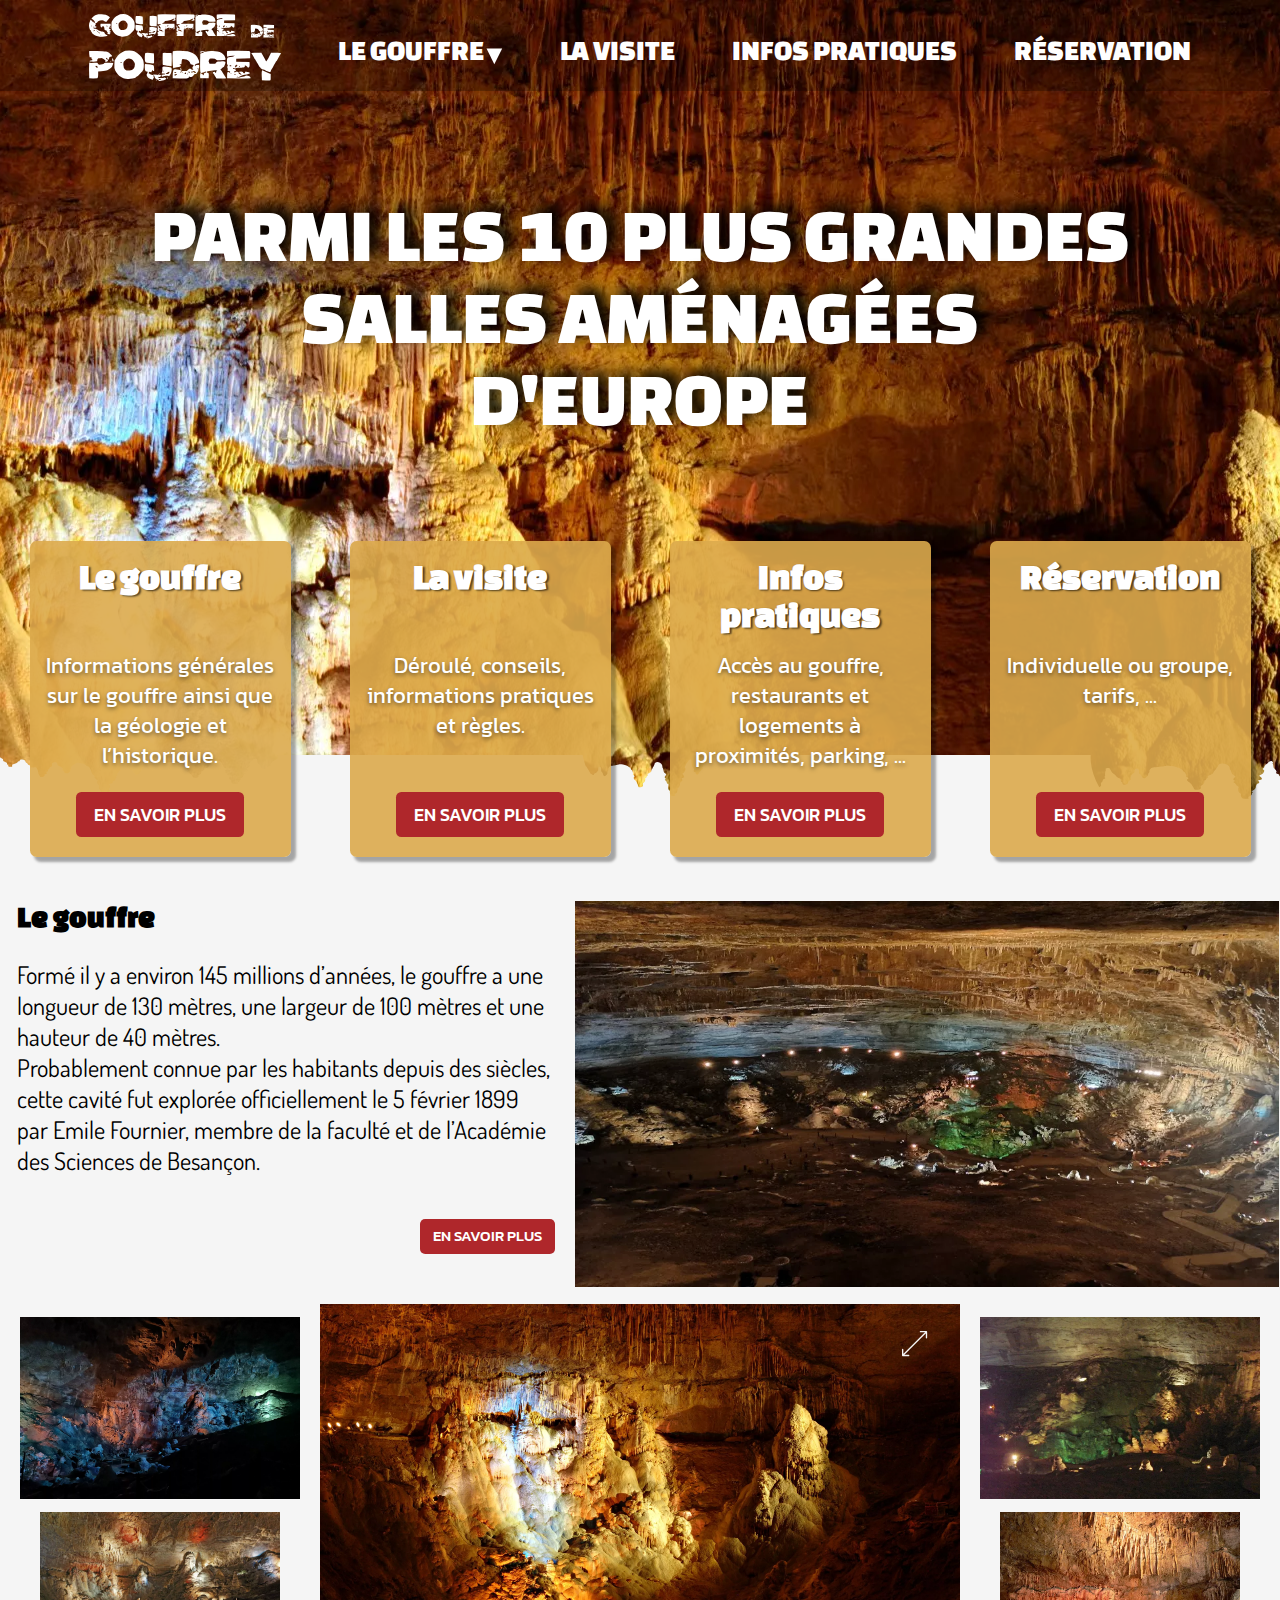
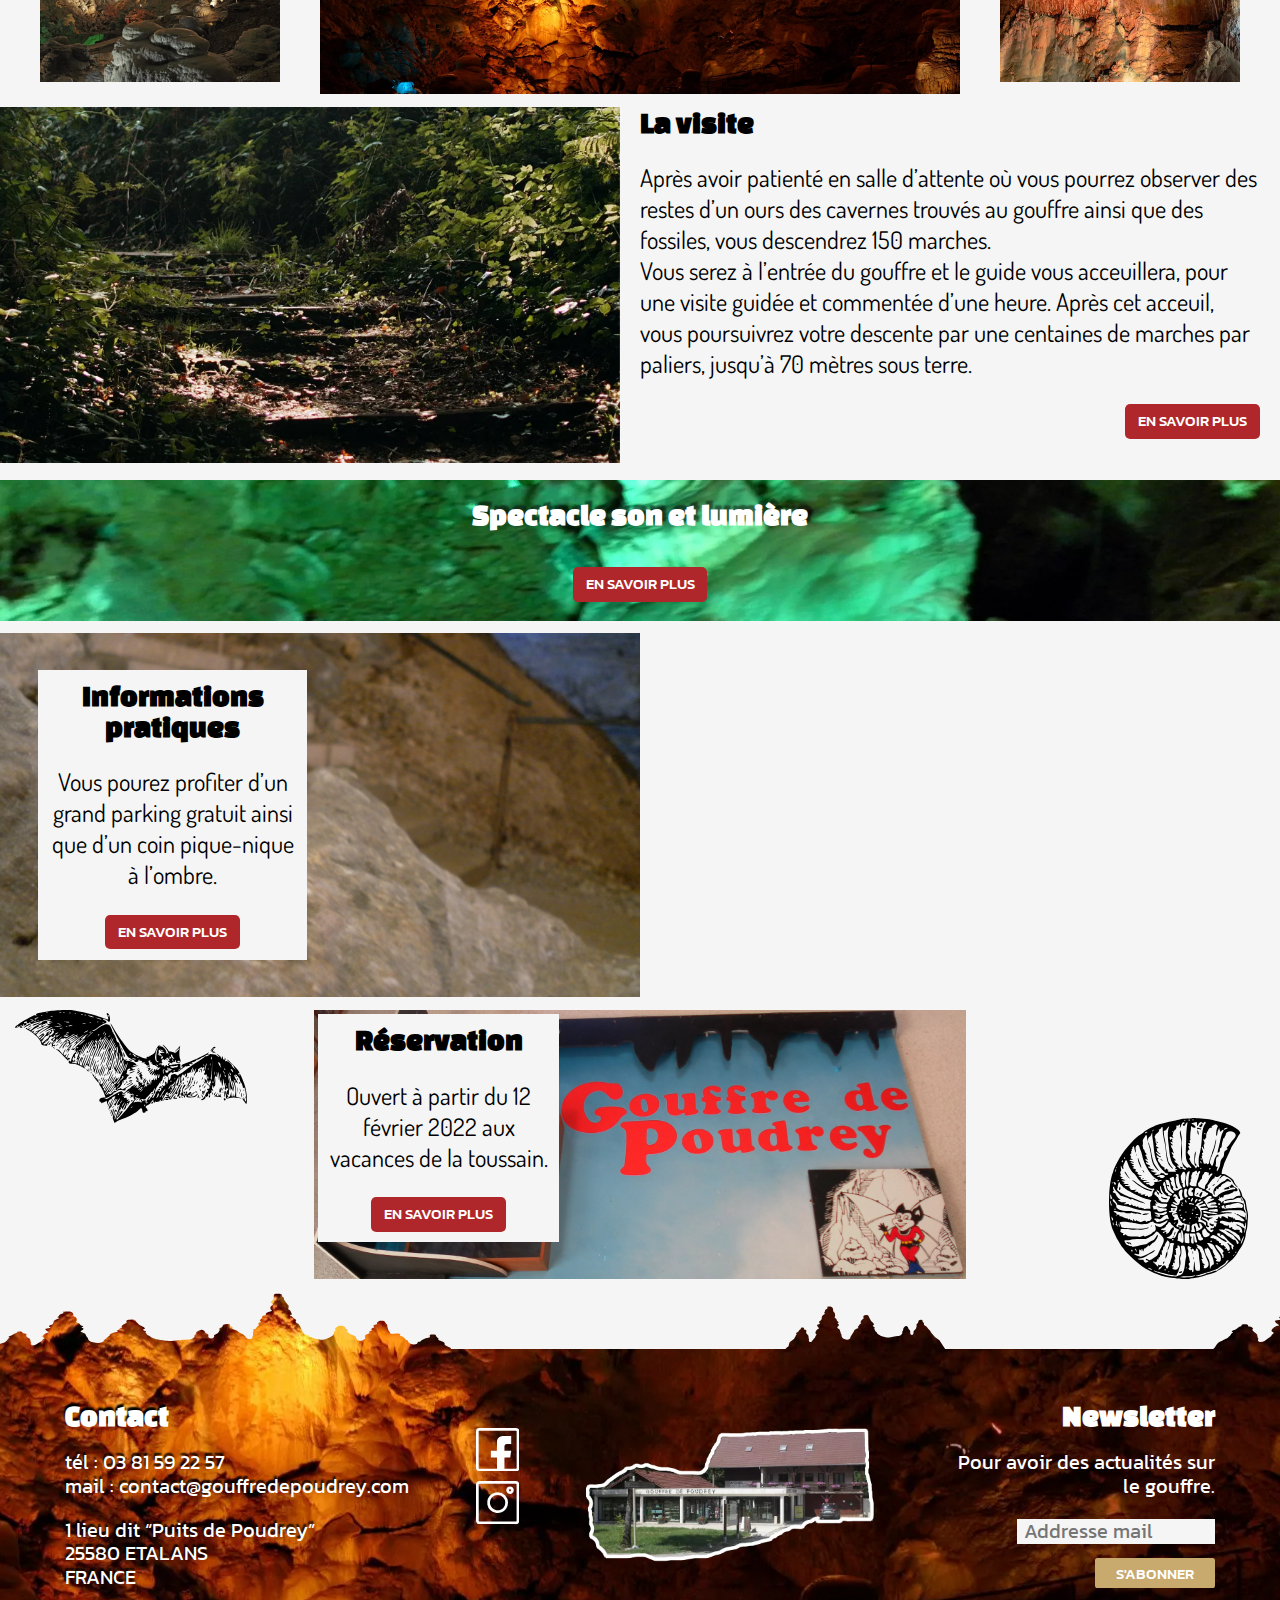
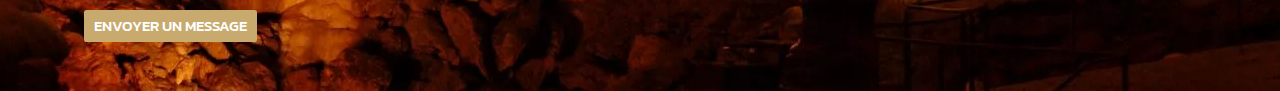
==== index.html @ aeec420e "Ajouts pour php" ====
<!DOCTYPE html>
<html lang="en">
<head>
    <meta charset="UTF-8">
    <meta http-equiv="X-UA-Compatible" content="IE=edge">
    <meta name="viewport" content="width=device-width, initial-scale=1.0">
    <link rel="preconnect" href="https://fonts.googleapis.com">
    <link rel="preconnect" href="https://fonts.gstatic.com" crossorigin>
    <link href="https://fonts.googleapis.com/css2?family=Changa+One&family=Dosis&family=Kanit:wght@400;500&display=swap" rel="stylesheet">
    <link rel="stylesheet" href="style-home.css">
    <title>Gouffre de Poudrey</title>
    <script src="script-home.js" defer></script>
</head>
<body>
    <header>
        <nav id="nav-desktop">
            <a href="#"><img id="logo" src="pictures/logo.svg" alt="Logo du Gouffre" width="103" height="36"></a>
            <div>
                <a class="links-title-bar" href="#">le gouffre</a>
                <svg width="22" height="22" viewBox="0 0 22 22" fill="none" xmlns="http://www.w3.org/2000/svg">
                    <path d="M11.0328 21.52L0.658237 0.732618L21.4073 0.732618L11.0328 21.52Z" fill="white"/>
                </svg>
            </div>
            <a class="links-title-bar" href="#">la visite</a>
            <a class="links-title-bar" href="#">infos pratiques</a>
            <a class="links-title-bar" href="#">réservation</a>
            <div id="menu-burger">
                <div class="menu-burger-bar1"></div>
                <div class="menu-burger-bar2"></div>
                <div class="menu-burger-bar3"></div>
            </div>
        </nav>
        <nav id="nav-mobile">
            <ul>
                <li><a class="links-title-bar" href="#">le gouffre</a></li>
                <li><a class="links-title-bar" href="#">la visite</a></li>
                <li><a class="links-title-bar" href="#">infos pratiques</a></li>
                <li><a class="links-title-bar" href="#">réservation</a></li>
            </ul>
        </nav>
        <p>parmi les 10 plus grandes salles aménagées d'europe</p>
        <p>l'une des 10 plus grandes salles d'europe</p>
        <section id="header_infos">
            <div class="selected">
                <h2>Le gouffre</h2>
                <p>Informations générales sur le gouffre ainsi que la géologie et l’historique.</p>
                <p>
                    <a href="#">en savoir plus</a>
                </p>
            </div>
            <div class="next">
                <h2>La visite</h2>
                <p>Déroulé, conseils, informations pratiques et règles.</p>
                <p>
                    <a href="#">en savoir plus</a>
                </p>
            </div>
            <div class="nextRightSecond">
                <h2>Infos pratiques</h2>
                <p>Accès au gouffre, restaurants et logements à proximités, parking, ...</p>
                <p>
                    <a href="#">en savoir plus</a>
                </p>
            </div>
            <div class="hideRight">
                <h2>Réservation</h2>
                <p>Individuelle ou groupe, tarifs, ...</p>
                <p>
                    <a href="#">en savoir plus</a>
                </p>
            </div>
        </section>
        <div id="header_infos-buttons">
            <button class="prev" type="button">&#8249;</button>
            <button class="next" type="button">&#8250;</button>
        </div>
        <div id="header_stalactites"></div>
    </header>
    <main>
        <div id="main_Le-gouffre">
            <section>
                <h2 class="main_titles">Le gouffre</h2>
                <p class="main_texts">Formé il y a environ 145 millions d’années,  le gouffre a une longueur de 130 mètres, une largeur de 100 mètres et une hauteur
                    de
                    40 mètres.<br>Probablement connue par les habitants depuis des siècles, cette cavité fut explorée officiellement le 5 février
                    1899 par Emile Fournier, membre de la faculté et de l’Académie des Sciences de Besançon.</p>
                <p class="main_button">
                <a href="#">en savoir plus</a>
                </p>
            </section>
            <div>
                <img src="pictures/main_le-gouffre.webp" alt="Une photo du gouffre." width="1069" height="586">
            </div>
        </div>
        <div id="main_Gallery">
            <div class="gallery-top hide-photo-gallery"><img src="pictures/gallery_pic_1.webp" alt="Photo du gouffre."></div>
            <div class="gallery-top hide-photo-gallery"><img src="pictures/gallery_pic_2.webp" alt="Photo du gouffre."></div>
            <div id="grid_main-item" class="hide-photo-gallery show-photo-gallery">
                <img src="pictures/gallery_pic_3.webp" alt="Photo du gouffre.">
                <svg width="38" height="38" viewBox="0 0 38 38" fill="none" xmlns="http://www.w3.org/2000/svg">
                    <path d="M3.42285e-08 36.3552C-7.91831e-09 36.9075 0.447715 37.3552 1 37.3552L10 37.3552C10.5523 37.3552 11 36.9075 11 36.3552C11 35.8029 10.5523 35.3552 10 35.3552L2 35.3552L2 27.3552C2 26.8029 1.55228 26.3552 1 26.3552C0.447715 26.3552 -5.00652e-08 26.8029 -5.00652e-08 27.3552L3.42285e-08 36.3552ZM37.3553 0.999886C37.3553 0.447603 36.9076 -0.000112757 36.3553 -0.000114359L27.3553 -0.000114906C26.8031 -0.000113895 26.3553 0.4476 26.3553 0.999886C26.3553 1.55217 26.8031 1.99989 27.3553 1.99989L35.3553 1.99989L35.3553 9.99989C35.3553 10.5522 35.8031 10.9999 36.3553 10.9999C36.9076 10.9999 37.3553 10.5522 37.3553 9.99988L37.3553 0.999886ZM1.70711 37.0623L37.0624 1.70699L35.6482 0.292779L0.292893 35.6481L1.70711 37.0623Z" fill="#F5F5F5"/>
                </svg>
                <div id="modal"></div>
            </div>
            <div class="gallery-bottom hide-photo-gallery"><img src="pictures/gallery_pic_4.webp" alt="Photo du gouffre."></div>
            <div class="gallery-bottom hide-photo-gallery"><img src="pictures/gallery_pic_5.webp" alt="Photo du gouffre."></div>
        </div>
        <div id="main_La-visite">
            <div>
                <img src="pictures/main_la-visite.webp" alt="Une photo d'escalier.">
            </div>
            <section>
                <h2 class="main_titles">La visite</h2>
                <p class="main_texts">Après avoir patienté en salle d’attente où vous pourrez observer des restes d’un ours des cavernes trouvés au gouffre
                    ainsi que des fossiles, vous descendrez 150 marches.<br>
                    Vous serez à l’entrée du gouffre et le guide vous acceuillera, pour une visite guidée et commentée d’une heure. Après cet acceuil, vous poursuivrez votre descente par une centaines de marches par paliers, jusqu’à 70 mètres sous terre.</p>
                <p class="main_button">
                    <a href="#">en savoir plus</a>
                </p>
            </section>
        </div>
        <section id="main_Spectacle">
            <h2 class="main_titles">Spectacle son et lumière</h2>
            <p class="main_button">
                <a href="#">en savoir plus</a>
            </p>
        </section>
        <div id="main_Informations-pratiques">
            <div>
                <img src="pictures/main_informations-pratiques.webp"Escalier dans le gouffre.">
                <section>
                    <h2 class="main_titles">Informations pratiques</h2>
                    <p class="main_texts">Vous pourez profiter d’un grand parking gratuit ainsi que d’un coin pique-nique à l’ombre.</p>
                    <p class="main_button">
                        <a href="#">en savoir plus</a>
                    </p>
                </section>
            </div>
            <div>
                <iframe title="Carte OpenStreetMap pour le Gouffre de Poudrey" width="425" height="350" frameborder="0" scrolling="no" marginheight="0" marginwidth="0" src="https://www.openstreetmap.org/export/embed.html?bbox=6.244075298309326%2C47.16625933986655%2C6.246757507324219%2C47.16752122992839&amp;layer=mapnik"></iframe>
            </div>
        </div>
        <div id="main_Reservation">
            <div>
                <img src="pictures/main_reservation.webp" alt="Panneau Gouffre de Poudrey à l'acceuil." width="3696" height="1524">
                <section>
                    <h2 class="main_titles">Réservation</h2>
                    <p class="main_texts">Ouvert à partir du 12 février 2022 aux vacances de la toussain.</p>
                    <p class="main_button">
                        <a href="#">en savoir plus</a>
                    </p>
                </section>
            </div>
            <img src="pictures/chauve-souris.svg" alt="Un dessin de chauve-souris" width="342.99527" height="166.89981">
            <img src="pictures/fossile.svg" alt="Un dessin de fossile" width="395.84894" height="459.91113">
        </div>
    </main>
    <footer>
        <div id="footer_stalagmites"></div>
        <div>
            <address>
                <h3 class="main_titles">Contact</h3>
                <p class="footer_text">tél : 03 81 59 22 57<br>
                    mail : contact@<wbr>gouffre<wbr>de<wbr>poudrey.<wbr>com</p>
                <p class="footer_text">
                    1 lieu dit “Puits de Poudrey”<br>
                    25580 ETALANS<br>
                    FRANCE</p>
                <p class="secondary_button">
                    <a href="#">envoyer un message</a>
                </p>
            </address>
            <div id="social-networks">
                <a href="#"><?xml version="1.0" encoding="UTF-8" standalone="no"?>
                    <svg
                       width="64.910843"
                       height="64.910767"
                       viewBox="0 0 64.910843 64.910767"
                       fill="none"
                       version="1.1"
                       id="svg6"
                       sodipodi:docname="facebook.svg"
                       inkscape:version="1.1.1 (3bf5ae0d25, 2021-09-20)"
                       xmlns:inkscape="http://www.inkscape.org/namespaces/inkscape"
                       xmlns:sodipodi="http://sodipodi.sourceforge.net/DTD/sodipodi-0.dtd"
                       xmlns="http://www.w3.org/2000/svg"
                       xmlns:svg="http://www.w3.org/2000/svg">
                      <defs
                         id="defs10" />
                      <sodipodi:namedview
                         id="namedview8"
                         pagecolor="#ffffff"
                         bordercolor="#666666"
                         borderopacity="1.0"
                         inkscape:pageshadow="2"
                         inkscape:pageopacity="0.0"
                         inkscape:pagecheckerboard="0"
                         showgrid="false"
                         fit-margin-top="0"
                         fit-margin-left="0"
                         fit-margin-right="0"
                         fit-margin-bottom="0"
                         inkscape:zoom="5.0153846"
                         inkscape:cx="26.219325"
                         inkscape:cy="43.964724"
                         inkscape:window-width="1600"
                         inkscape:window-height="837"
                         inkscape:window-x="-8"
                         inkscape:window-y="-8"
                         inkscape:window-maximized="1"
                         inkscape:current-layer="svg6" />
                      <path
                         d="M 4.92249,62.91077 C 3.30845,62.91077 2,61.59517 2,59.97227 V 4.93859 C 2,3.31565 3.30845,2 4.92249,2 h 55.06585 c 1.614,0 2.9225,1.31565 2.9225,2.93859 v 55.03368 c 0,1.6229 -1.3085,2.9385 -2.9225,2.9385 -1.9483,0 -20.3037,0 -55.06585,0 z"
                         stroke="#ffffff"
                         stroke-width="4"
                         stroke-linecap="round"
                         stroke-linejoin="round"
                         id="path2" />
                      <path
                         fill-rule="evenodd"
                         clip-rule="evenodd"
                         d="m 52.75184,23.99287 h -6.0275 -0.7123 c -1.8688,0 -3.3838,1.515 -3.3838,3.3838 v 6.7701 h 10.1236 l -1.4827,10.1483 h -8.6409 v 18.6157 h -11.1328 v -18.6157 h -9.1918 v -10.1483 h 9.073 l 0.1188,-9.6329 -0.0333,-3.4525 c -0.0468,-4.8751 3.8674,-8.8652 8.7425,-8.912 0.0283,-2e-4 0.0565,-4e-4 0.0849,-4e-4 h 12.4623 z"
                         fill="#ffffff"
                         id="path4" />
                    </svg></a>
                    <a href="#"><?xml version="1.0" encoding="UTF-8" standalone="no"?>
                        <svg
                           width="64.522957"
                           height="64.523026"
                           viewBox="0 0 64.522957 64.523026"
                           fill="none"
                           version="1.1"
                           id="svg8"
                           sodipodi:docname="instagram.svg"
                           inkscape:version="1.1.1 (3bf5ae0d25, 2021-09-20)"
                           xmlns:inkscape="http://www.inkscape.org/namespaces/inkscape"
                           xmlns:sodipodi="http://sodipodi.sourceforge.net/DTD/sodipodi-0.dtd"
                           xmlns="http://www.w3.org/2000/svg"
                           xmlns:svg="http://www.w3.org/2000/svg">
                          <defs
                             id="defs12" />
                          <sodipodi:namedview
                             id="namedview10"
                             pagecolor="#ffffff"
                             bordercolor="#666666"
                             borderopacity="1.0"
                             inkscape:pageshadow="2"
                             inkscape:pageopacity="0.0"
                             inkscape:pagecheckerboard="0"
                             showgrid="false"
                             fit-margin-top="0"
                             fit-margin-left="0"
                             fit-margin-right="0"
                             fit-margin-bottom="0"
                             inkscape:zoom="5.0153846"
                             inkscape:cx="26.817485"
                             inkscape:cy="34.194785"
                             inkscape:window-width="1600"
                             inkscape:window-height="837"
                             inkscape:window-x="-8"
                             inkscape:window-y="-8"
                             inkscape:window-maximized="1"
                             inkscape:current-layer="svg8" />
                          <path
                             d="m 50.72686,10.113322 c -0.7058,-0.0096 -1.3986,0.1903 -1.9908,0.5744 -0.5922,0.3841 -1.0573,0.9353 -1.3363,1.5837 -0.2791,0.6484 -0.3595,1.365 -0.2312,2.0591 0.1282,0.6942 0.4594,1.3347 0.9517,1.8406 0.4922,0.5059 1.1234,0.8546 1.8138,1.0017 0.6904,0.1472 1.4089,0.0864 2.0647,-0.1747 0.6558,-0.2612 1.2195,-0.7109 1.6197,-1.2924 0.4002,-0.5814 0.619,-1.2685 0.6287,-1.9743 v -0.0978 c -0.0085,-0.9311 -0.3821,-1.8215 -1.0404,-2.4799 -0.6584,-0.6583 -1.5489,-1.0319 -2.4799,-1.0404 z"
                             stroke="#ffffff"
                             stroke-width="4.058"
                             stroke-linecap="round"
                             stroke-linejoin="round"
                             id="path2" />
                          <path
                             d="M 59.15286,2.0300424 H 5.2070902 c -0.85025,0.02127 -1.65859,0.37404 -2.25237,0.98303 -0.59377,0.609 -0.92598,1.4259 -0.92572,2.27647 V 59.234522 c 0,0.8645 0.34342,1.6936 0.95471,2.3049 0.61129,0.6112 1.44041,0.9546 2.30485,0.9546 H 59.23436 c 0.8645,0 1.6936,-0.3434 2.3048,-0.9546 0.6113,-0.6113 0.9548,-1.4404 0.9548,-2.3049 V 5.2080724 c -0.0105,-0.42814 -0.1054,-0.8499 -0.2791,-1.24132 -0.1735,-0.39143 -0.4227,-0.74481 -0.733,-1.03994 -0.3102,-0.29514 -0.6756,-0.52624 -1.0752,-0.68011 -0.3997,-0.15388 -0.8257,-0.22749 -1.2538,-0.21666 z"
                             stroke="#ffffff"
                             stroke-width="4.058"
                             stroke-linecap="round"
                             stroke-linejoin="round"
                             id="path4" />
                          <path
                             d="m 32.17996,18.685722 c -2.669,0 -5.278,0.7915 -7.4972,2.2742 -2.2191,1.4828 -3.9488,3.5904 -4.9702,6.0561 -1.0214,2.4658 -1.2886,5.1791 -0.7679,7.7967 0.5207,2.6176 1.806,5.0222 3.6932,6.9094 1.8872,1.8872 4.2918,3.1725 6.9095,3.6931 2.6176,0.5207 5.331,0.2535 7.7968,-0.7678 2.4658,-1.0215 4.5734,-2.7511 6.0562,-4.9702 1.4827,-2.2191 2.2742,-4.8282 2.2742,-7.4971 0,-3.5789 -1.4218,-7.0113 -3.9525,-9.542 -2.5307,-2.5306 -5.9631,-3.9524 -9.5421,-3.9524 z"
                             stroke="#ffffff"
                             stroke-width="4.058"
                             stroke-linecap="round"
                             stroke-linejoin="round"
                             id="path6" />
                        </svg></a>
            </div>
            <div>
                <img src="pictures/footer_gouffre.webp" alt="Photo de l'acceuil du Gouffre.">
            </div>
            <form>
                <h3 class="main_titles">Newsletter</h3>
                <p class="footer_text">Pour avoir des actualités sur le gouffre.</p>
                <input class="footer_text" type="email" placeholder="Addresse mail" name="email" required>
                <input type="submit" value="s'abonner">
            </form>
        </div>
    </footer>
</body>
</html>
---- style-home.css ----
/* font-family: 'Changa One', cursive;

font-family: 'Dosis', sans-serif;

font-family: 'Kanit', sans-serif; */

body {
    margin: 0;
    background-color: #f5f5f5;
}

.main_titles {
    font-family: 'Changa One', cursive;
    /* font-size: 36px; */
    font-size: 1.9vw;
    margin: 0;
}

.main_texts {
    font-family: 'Dosis', sans-serif;
    /* font-size: 36px; */
    font-size: 1.9vw;
}

.main_button {
    background-color: #AF272B;
    text-transform: uppercase;
    font-family: 'Kanit', sans-serif;
    font-weight: 500;
    /*font-size: 22px;*/
    font-size: 1.15vw;
    /*padding: 19px 47px;*/
    padding: 0.5vw 1vw;
    box-sizing: border-box;
    border-radius: .4vw;
    margin: 0;
    display: inline-block;
}

.main_button > a {
    text-decoration: none;
    color: white;
}

.secondary_button {
    background-color: #C9AA6E;
    text-transform: uppercase;
    font-family: 'Kanit', sans-serif;
    font-weight: 500;
    font-size: 1.15vw;
    padding: 0.4vw 0.8vw;
    box-sizing: border-box;
    border-radius: .2vw;
    margin: 0;
    display: inline-block;
}

.secondary_button > a {
    text-decoration: none;
    color: white;
}

.footer_text {
    font-family: 'Kanit', sans-serif;
    font-size: 1.55vw;
    line-height: 1.2;
}

/*HEADER*/

header {
    background: url("pictures/gallery_pic_3.webp") center top;
    /*height: 67.9375rem;*/
    position: relative;
}

/*Bar de navigation*/

#nav-desktop {
    padding: .875rem 5.5625rem .375rem;
    box-sizing: border-box;
    display: flex;
    justify-content: space-between;
    align-items: center;
    background-color: rgba(0,0,0,0.25);
}

#nav-mobile {
    transition: 0.4s ease-out;
    overflow: hidden;
}

#nav-mobile ul {
    list-style: none;
    padding: 10px 0 15px;
    box-sizing: border-box;
    margin: 0;
    text-align: center;
    background-color: rgba(0,0,0,0.25);
}

#nav-mobile li:not(:first-child) {
    margin-top: 2rem;
}

#logo {
    width: 15vw;
    height: auto;
}

/*Test positionnement flèche nav le gouffre barre de liens*/

/* header nav div {
    display: flex;
}

header nav div svg {
    align-self: flex-end;
} */

.links-title-bar {
    text-transform: uppercase;
    color: white;
    text-decoration: none;
    font-family: 'Changa One', cursive;
    font-size: 2.3vw;
}

#nav-desktop > div:nth-child(2) { /*Conteneur LE GOUFFRE*/
    display: flex;
    column-gap: 2px;
    align-items: flex-end;
}

#nav-desktop > div:nth-child(2) > svg { /*Flèche à côté de gouffe*/
    width: 1.3vw;
    /*align-self: flex-end;*/
    height: auto;
}

#menu-burger {
    display: none;
}

/*Gros texte*/

header > p {
    font-family: 'Changa One', cursive;
    font-size: 6vw;
    text-transform: uppercase;
    color: white;
    text-align: center;
    max-width: 78%;
    margin: 7.969vw auto 0;
    /*text-shadow: 13px -9px 20px black;*/
    text-shadow: 0.677vw -0.469vw 1.042vw black;
}

header > p:nth-child(4) {
    display: none;
}

/*Stalactites header*/

#header_stalactites {
    height: 45px;
    /* height: 2.344vw; */
    background-image: url('pictures/header_stalactites.svg');
    /* background-position: left bottom; */
}

/*Section infos header*/

#header_infos {
    display: flex;
    justify-content: space-around;
    max-width: 1500px;
    margin: auto;
    /*position: absolute;
    /*width: 100%;
    top: 50rem;*/
    transform: translate(0,7.969vw);
}

#header_infos > div {
    width: 261px;
    background-color: rgba(219,170,76,0.9);
    text-align: center;
    padding: 1rem 1rem 1.25rem;
    /*padding: 0.833vw 0.885vw 1.042vw;*/
    box-sizing: border-box;
    display: flex;
    flex-direction: column;
    justify-content: space-between;
    align-items: center;
    /*position: relative;*/
    /*border-radius: .625rem;*/
    border-radius: 0.521vw;
    /*box-shadow: .4375rem .375rem .25rem rgba(0,0,0,0.33);*/
    box-shadow: 0.365vw 0.313vw 0.208vw rgba(0,0,0,0.33);
}

#header_infos > div > h2 {
    margin: 0;
    color: white;
    font-family: 'Changa One', cursive;
    font-size: 2.25rem;
    /*text-shadow: 3px 2px 3px rgba(0,0,0,0.65);*/
    text-shadow: 0.156vw 0.104vw 0.156vw rgba(0,0,0,0.65);
}

#header_infos > div > p:nth-child(2) {
    /*position: absolute;
    top: 110px;*/
    /*max-width: 227px;*/
    font-family: 'Kanit', sans-serif;
    font-size: 1.375rem;
    /*font-size: 135%;*/
    color: white;
    /*text-shadow: 0 3px 6px rgba(0,0,0,0.50);*/
    text-shadow: 0 0.156vw 0.313vw rgba(0,0,0,0.50);
    line-height: 1.875rem;
    height: 100%;
    margin: 3.5rem 0 0;
}

#header_infos > div:nth-child(3) > p:nth-child(2) {
    margin: 1.125rem 0 0;
}

#header_infos > div > p:nth-child(3) {
    margin: 1.3125rem 0 0;
}

#header_infos > div > p > a {
    text-decoration: none;
    text-transform: uppercase;
    font-family: 'Kanit', sans-serif;
    font-weight: 500;
    font-size: 1.125rem;
    /*font-size: 1vw;*/
    color: white;
    background-color: #AF272B;
    padding: .5625rem 1.125rem;
    box-sizing: border-box;
    /*border-radius: .5rem;*/
    border-radius: 0.417vw;
    display: inline-block;
}

#header_infos-buttons {
    display: none;
}

/*MAIN*/

/*Le gouffre*/

main {
    margin-top: 7.917vw;
}

#main_Le-gouffre {
    display: flex;
}

#main_Le-gouffre > section:first-child {
    /*margin: 0 30px 0 26px;*/
    margin: 0 1.563vw 0 1.354vw;
    flex-basis: 42%;
    display: flex;
    flex-direction: column;
}

#main_Le-gouffre > section:first-child > p:nth-child(2) {
    margin: 5% 0 8%;
}

#main_Le-gouffre > section:first-child > p:nth-child(3) {
    align-self: flex-end;
}

#main_Le-gouffre > div:nth-child(2) {
    flex-basis: 55%;
}

#main_Le-gouffre > div:nth-child(2) > img {
    width: 100%;
    height: auto;
}

/*La gallerie*/

#main_Gallery {
    display: grid;
    grid-template-columns: 25% 50% 25%;
    grid-template-rows: 15.260vw 15.260vw;
    grid-template-areas: '. mainPicture .' '. mainPicture .';
    margin-top: 1vw;
}

#main_Gallery > div > img {
    width: 100%;
    height: 100%;
    object-fit: cover;
  }

#grid_main-item {
    /*grid-row: 1 / 3;
    grid-column: 2 / 3;*/
    grid-area: mainPicture;
    position: relative;
}

#grid_main-item > svg:nth-child(2) {
    position: absolute;
    top: 7%;
    right: 5%;
    width: 2vw;
    height: auto;
    cursor: pointer;
}

 .gallery-top {
    /*padding: 1.25rem 1.875rem 0;*/
    padding: 4% 6.25% 0;
    box-sizing: border-box;
}

.gallery-bottom {
    /*padding: 1.25rem 3.75rem 0;*/
    padding: 4% 12.5% 4%;
    box-sizing: border-box;
}

#modal {
    display: none;
    position: fixed;
    z-index: 1;
    left: 0;
    top: 0;
    width: 100%;
    height: 100%;
    overflow: auto;
    background-color: rgb(0,0,0);
    background-color: rgba(0,0,0,0.4);
}

#gridModal {
    display: grid;
    grid-template-areas: 'leftArrow mainPicture rightArrow';
    grid-template-rows: 100%;
    height: 100%;
    align-items: center;
    padding: 1% 0;
    box-sizing: border-box;
    justify-content: center;
    align-content: center;
    margin: auto;
    position: relative;
    width: fit-content;
}

#crossGallery {
    position: absolute;
    top: 3%;
    right: 2%;
    cursor: pointer;
}

#leftArrowGallery {
    grid-area: leftArrow;
    max-height: 100%;
    cursor: pointer;
}

#gridModal > div {
    grid-area: mainPicture;
    height: 100%;
    width: 100%;
}

#gridModal > div > img {
    height: 100%;
    width: 100%;
    object-fit: scale-down;
}

#rightArrowGallery {
    grid-area: rightArrow;
    max-height: 100%;
    cursor: pointer;
}

/*La visite*/

#main_La-visite {
    display: flex;
    margin-top: 1vw;
}

#main_La-visite > section:nth-child(2) {
    /*margin: 0 30px 0;*/
    margin: 0 1.563vw 0;
    display: flex;
    flex-direction: column;
    flex-basis: 50%;
}

#main_La-visite > section:nth-child(2) > p:nth-child(3) {
    align-self: flex-end;
}

#main_La-visite > div:first-child {
    flex-basis: 50%;
}

#main_La-visite > div:first-child > img {
    width: 100%;
    height: auto;
}

/*Spectacle*/

#main_Spectacle {
    background: url("pictures/main_spectacle.webp") center/cover;
    height: 11vw;
    color: white;
    display: flex;
    flex-direction: column;
    align-items: center;
    margin-top: 1vw;
    justify-content: space-around;
}

#main_Spectacle > h2 {
    /*text-shadow: .375rem -0.375rem .1875rem rgba(0,0,0,0.50);*/
    text-shadow: .3vw -.3vw .15vw rgba(0,0,0,0.50);
}

/*Infos pratiques*/

#main_Informations-pratiques {
    display: flex;
    margin-top: 1vw;
}

#main_Informations-pratiques > div:first-child {
    flex-basis: 50%;
    position: relative;
}

#main_Informations-pratiques > div:first-child > img {
    width: 100%;
    height: 100%;
    object-fit: cover;
}

#main_Informations-pratiques > div:nth-child(2) {
    flex-basis: 50%;
}

#main_Informations-pratiques > div:nth-child(2) > iframe {
    width: 100%;
    height: 100%;
}

#main_Informations-pratiques > div:first-child > section {
    background-color: #f5f5f5;
    width: 21vw;
    position: absolute;
    top: 10%;
    left: 6%;
    /*padding: 1.125rem;*/
    /* padding: .95vw; */
    padding: .8vw;
    box-sizing: border-box;
    text-align: center;
}

/*Réservation*/

#main_Reservation {
    position: relative;
    margin-top: 1vw;
}

#main_Reservation > div{
    height: 21vw;
    text-align: center;
    position: relative;
    width: fit-content;
    margin-left: auto;
    margin-right: auto;
}

#main_Reservation > div > img {
    height: 100%;
    width: auto;
}

#main_Reservation > div > section {
    background-color: #f5f5f5;
    width: 18.8vw;
    padding: .8vw;
    box-sizing: border-box;
    position: absolute;
    top: 1.49%;
    left: .67%;
}

#main_Reservation > img:nth-child(2) {
    width: auto;
    height: 42%;
    position: absolute;
    top: 0;
    left: 1.2%;
}

#main_Reservation > img:nth-child(3) {
    position: absolute;
    bottom: 0;
    right: 2.5%;
    height: 60%;
    width: auto;
}

/*FOOTER*/

footer {
    background: url('pictures/gallery_pic_3.webp') center bottom;
    /*height: 30.104vw;*/
}

footer a { /*Pour Iphone*/
    text-decoration: none;
    color: white;
}

#footer_stalagmites {
    height: 70px;
    /* height: 3.646vw; */
    background-image: url('pictures/footer_stalagmites.svg');
    /* background-position: left top; */
}

footer > div:nth-child(2) {
    margin: 4vw 0 0;
    display: flex;
    justify-content: space-between;
    padding: 0 5.052vw 3.854vw;
    box-sizing: border-box;
}

address {
    font-style: normal;
    color: white;
}

address > :not(p:nth-child(4)) {
    text-shadow: -.06vw -.25vw .15vw black;
}

address > p:nth-child(4) {
    margin-left: 1.5vw;
}

#social-networks {
    display: flex;
    flex-direction: column;
    margin-top: 2.135vw;
    row-gap: 0.781vw;
}

#social-networks > a > svg {
    width: 3.385vw;
    height: 3.385vw;
}

#social-networks > a {
    width: 3.385vw;
    height: 3.385vw;
}

footer > div:nth-child(2) > div:nth-child(3) {
    margin-top: 2.135vw;
}

footer > div:nth-child(2) > div:nth-child(3) > img {
    width: 22.61vw;
}

form {
    color: white;
    width: 21.354vw;
    text-align: right;
}

form > input[type=email]{
    padding: .4375rem;
    width: 15.521vw;
    height: 1.979vw;
    border: none;
    outline: none;
    box-sizing: border-box;
    background-color: #f5f5f5;
    border-radius: 0; /*Pour Iphone*/
    /* ou -webkit-appearance: none;*/
}

form > input[type=submit] {
    background-color: #C9AA6E;
    color: white;
    text-transform: uppercase;
    font-family: 'Kanit', sans-serif;
    font-weight: 500;
    font-size: 1.15vw;
    padding: 0.4vw 0.8vw;
    box-sizing: border-box;
    border-radius: .2vw;
    border: none;
    width: 9.427vw;
    height: 2.396vw;
    margin-top: 1.094vw;
    -webkit-appearance: none;
}

@media only screen and (max-width: 1525px) {
    .main_titles {
        font-size: 1.875rem;
    }
}

@media only screen and (max-width: 1200px) {

    .footer_text {
        font-size: 1.1875rem;
    }

    header {
        background: url("pictures/Gouffre_de_Poudrey_2010_1200px.webp") center top;
    }
    
    /*Section infos header*/
    
    #header_infos > div {
        width: 193px;
        padding: .4375rem;
    }
    
    #header_infos > div > h2 {
        font-size: 1.6875rem;
    }
    
    #header_infos > div > p:nth-child(2) {
        font-size: 1.25rem;
        line-height: 1.625rem;
    }
    
    #header_infos > div > p > a {
        font-size: .9375rem;
        padding: .25rem .625rem;
    }

    footer {
        background: url('pictures/Gouffre_de_Poudrey_2010_1200px.webp') center bottom;
    }
}

@media only screen and (max-width: 1175px) {
    .main_titles {
        font-size: 1.6875rem;
    }
}

@media only screen and (max-width: 1150px) {
    .footer_text {
        font-size: 1.125rem;
    }

    .secondary_button{
        font-size: .9375rem;
    }

    form > input[type="submit"] {
        font-size: .9375rem;
        padding: .1875rem .5rem;
        width: initial;
        height: initial;
    }
}

@media only screen and (max-width: 1050px) {

    .main_titles {
        font-size: 2.25rem;
        /*font-size: 4.317vw;*/
    }
    
    .main_texts {
        font-size: 1.9375rem;
        /*3.717vw*/
    }

    .main_button {
        font-size: 1.25rem;
        padding: .25rem .75rem;
        border-radius: 8px;
    }

    .secondary_button {
        font-size: 1.0625rem;
        padding: .1875rem .5625rem;
        border-radius: 3px;
    }
    
    .footer_text {
        font-size: 1.3125rem;
        line-height: 1.4375rem;
    }

    /*Bar de navigation*/

#nav-desktop {
    padding: 1.199vw 1.199vw 1.079vw;
}

.links-title-bar {
    font-size: 3.237vw;
}

#nav-desktop > div:nth-child(2) { /*Conteneur LE GOUFFRE*/
    column-gap: 0.120vw;
}

#nav-desktop > div:nth-child(2) > svg { /*Flèche à côté de gouffe*/
    width: 1.918vw;
}

#logo {
    width: 13.789vw;
}

    /*Gros titre*/
    header > p {
        font-size: 8.393vw;
        max-width: 73.981vw;
        margin: 6.715vw auto 6.475vw;
        text-shadow: 1.559vw -1.079vw 0.719vw rgba(0,0,0,0.56);
    }

    /*Section infos header*/

    #header_infos {
        transform: translate(0);
        /*margin-bottom: 9px;*/
        margin-bottom: 1.079vw;
    }

    /*Stalactites header*/

    #header_stalactites {
    height: 23px;
    /*height: 22px;*/
    background-image: url('pictures/header_stalactites_tablet.svg');
    }

    /*MAIN*/

    main {
        margin-top: 7px;
        /*margin-top: 0.839vw;*/
    }

/*Le gouffre*/
    
    #main_Le-gouffre {
        flex-direction: column;
    }
    
    #main_Le-gouffre > section:first-child {
        margin: 0 3.3125rem;
        /*margin: 0 6.355vw 0 6.355vw;*/
        text-align: center;
        display: block;
        flex-basis: initial;
    }
    
    #main_Le-gouffre > section:first-child > p:nth-child(2) {
        margin: 1.125rem 0 1.75rem;
    }
    
    #main_Le-gouffre > section:first-child > p:nth-child(3) {
        margin-bottom: 1.0625rem;
    }
    
    #main_Le-gouffre > div:nth-child(2) {
        height: 300px;
        /*height: 35.971vw;*/
        flex-basis: initial;
    }
    
    #main_Le-gouffre > div:nth-child(2) > img {
        width: 100%;
        height: 100%;
        object-fit: none;
    }

    /*La visite*/

#main_La-visite {
    margin-top: 1.1875rem;
    display: block;
}

#main_La-visite > section:nth-child(2) {
    margin: 0 3.3125rem;
    /*margin: 2.278vw 6.355vw;*/
    display: block;
    flex-basis: initial;
    text-align: center;
}

#main_La-visite > section:nth-child(2) > p:nth-child(2) {
    margin: 1.125rem 0 1.75rem;
}

#main_La-visite > section:nth-child(2) > p:nth-child(3) {
    margin: 0 0 1.1875rem;
}

#main_La-visite > div:first-child {
    flex-basis: initial;
    display: none;
}

/*Spectacle*/

#main_Spectacle {
    height: 150px;
    margin-top: 0;
}

#main_Spectacle > h2 {
    text-shadow: .375rem -0.375rem .1875rem rgba(0,0,0,0.50);
    text-align: center;
}

/*Infos pratiques*/

#main_Informations-pratiques {
    display: block;
    margin-top: 1.1875rem;
}

#main_Informations-pratiques > div:first-child {
    flex-basis: initial;
    position: initial;
}

#main_Informations-pratiques > div:first-child > img {
    /*width: 100%;
    height: 100%;
    object-fit: cover;*/
    display: none;
}

#main_Informations-pratiques > div:nth-child(2) {
    flex-basis: initial;
}

#main_Informations-pratiques > div:nth-child(2) {
    height: 270px;
}

#main_Informations-pratiques > div:first-child > section {
    width: initial;
    position: initial;
    top: initial;
    left: initial;
    padding: 0;
    margin: 0 3.3125rem;
}

#main_Informations-pratiques > div:first-child > section > p:nth-child(2) {
    margin: 1.125rem 0 1.75rem;
}

#main_Informations-pratiques > div:first-child > section > p:nth-child(3) {
    margin: 0 0 1.0625rem;
}

/*Réservation*/

#main_Reservation {
    margin-top: 1.1875rem;
}

#main_Reservation > div {
    height: initial;
    position: initial;
    width: initial;
    margin-left: auto;
    margin-right: auto;
}

#main_Reservation > div > img {
    /*height: 100%;
    width: auto;*/
    display: none;
}

#main_Reservation > div > section {
    background-color: initial;
    width: initial;
    padding: 0;
    position: initial;
    top: initial;
    left: initial;
}

#main_Reservation > div > section > p:nth-child(2) {
    margin: 1.125rem 0 1.75rem;
}

#main_Reservation > div > section > p:nth-child(3) {
    margin: 0 0 .9375rem;
}

#main_Reservation > img:nth-child(2) {
    width: 130px;
    height: auto;
    top: 0;
    left: initial;
    right: 32px;
}

#main_Reservation > img:nth-child(3) {
    bottom: 0;
    right: initial;
    left: 50px;
    height: auto;
    width: 50px;
}

/*FOOTER*/

#footer_stalagmites {
    height: 23px;
    /*height: 22px;*/
    background-image: url('pictures/footer_stalagmites_tablet.svg');
    /*background-position: left bottom;*/
}

footer > div:nth-child(2) {
    margin: .8125rem 0 0;
    padding: 0 1.875rem 1.375rem; /***************************/
    /*padding: 3.597vw 2.638vw;*/
}

address {
    text-align: center;
}

address > p:nth-child(2) {
    margin: .625rem 0 0;
}

address > p:nth-child(3) {
    margin: .625rem 0 .875rem;
}

address > :not(p:nth-child(4)) {
    text-shadow: -0.0625rem -0.3125rem .1875rem black;
}

address > p:nth-child(4) {
    margin-left: 0;
}

#social-networks {
    margin-top: 3rem;
    row-gap: 1.25rem;
}

#social-networks > a > svg {
    width: 60px;
    height: 60px;
}

#social-networks > a {
    width: 60px;
    height: 60px;
}

footer > div:nth-child(2) > div:nth-child(3) {
    margin-top: initial;
    display: none;
}

footer > div:nth-child(2) > div:nth-child(3) > img {
    width: initial;
}

form {
    color: white;
    width: min-content;
    text-align: center;
}

form > p:nth-child(2) {
    margin: .625rem 0 .875rem;
}

form > input[type=email]{
    width: 190px;
    height: 31px;
}

form > input[type=submit] {
    font-size: 1.0625rem;
    padding: .1875rem .5625rem;
    border-radius: 3px;
    margin-top: .875rem;
    display: block;
    margin-left: auto;
    margin-right: auto;
}

}

@media only screen and (max-width: 780px) {

    header {
        background: url("pictures/Gouffre_de_Poudrey_2010_780px.webp") center top;
    }

    /*Section infos header*/
    
     /*#header_infos > div {
        width: 193px;
        min-height: 265px;
        /*padding: .4375rem;
    }
    
    #header_infos > div > h2 {
        font-size: 1.6875rem;
    }
    
    #header_infos > div > p:nth-child(2) {
        top: 73px;
        max-width: 179px;
        font-size: 1.3125rem;
        line-height: 1.625rem;
    }
    
    #header_infos > div > p > a {
        font-size: 1.0625rem;
        padding: 5px 10px;
    }*/

    /*Section infos header*/

#header_infos {
    display: grid;
    grid-gap: 1vw;
    grid-template-columns: 50% 50%;
    justify-content: space-evenly;
    margin: 0 1.867vw 1.079vw;
}

#header_infos > div {
    width: 100%;
    padding: .4375rem .9375rem;
}

#header_infos > div > h2 {
    font-size: 2.25rem;
}

#header_infos > div > p:nth-child(2) {
    font-size: 1.5625rem;
    line-height: 1.875rem;
    margin: 1.125rem 0 1.75rem;
    height: 100%;
}

#header_infos > div > p > a {
    font-size: 1.125rem;
    padding: .3125rem .5625rem;
    border-radius: 8px;
}

main {
    margin-top: 0;
}

#main_Reservation > div > section {
    padding: 0 3.3125rem;
}

footer {
    background: url('pictures/Gouffre_de_Poudrey_2010_780px.webp') center bottom;
}

footer > div:nth-child(2){
    flex-direction: column;
    align-items: center;
}

#social-networks {
    flex-direction: row;
    margin: 1.3125rem 0;
    row-gap: initial;
    column-gap: 1.5rem;
}

form {
    width: initial;
}

}

@media only screen and (max-width: 680px) {

    #logo {
        width: 135px;
    }

    #nav-desktop {
        padding: .9375rem .9375rem .5625rem;
    }

    #nav-desktop > a:not(a:first-child), #nav-desktop > div:nth-child(2) {
        display: none;
    }

    #menu-burger {
        display: block;
    }

    .menu-burger-bar1, .menu-burger-bar2, .menu-burger-bar3 {
        width: 40px;
        height: 3px;
        background-color: white;
        border-radius: 1.5px;
        transition: 0.4s;
    }

    .menu-burger-bar1, .menu-burger-bar2 {
        margin-bottom: 8px;
    }

    .menu-burger-change .menu-burger-bar1 {
        transform: rotate(45deg) translate(2px, 3px);
        margin: 0;
        height: 4px;
    }

    .menu-burger-change .menu-burger-bar2 {
        opacity: 0;
        margin: 0;
    }

    .menu-burger-change .menu-burger-bar3 {
        height: 4px;
        transform: rotate(-45deg) translate(2px, -3px);
    }

    .links-title-bar {
        font-size: 2.8125rem;
    }


    .gallery-top {
        padding: 0;
    }

    .gallery-bottom {
        padding: 0;
    }

    .hide-photo-gallery {
        height: 0;
        opacity: 0.6;
    }

    .hide-photo-gallery.show-photo-gallery {
        height: 100%;
        opacity: 1;
    }

    #main_Gallery {
        display: block;
        background-color: black;
        aspect-ratio: 16 / 10;
    }

    #main_Gallery > div {
        transition: opacity 1s;
    }

    #main_Gallery > div > img {
        object-fit: cover;
    }

    #grid_main-item > svg {
        display: none;
    }
}

@media only screen and (max-width: 609px) {

    #header_infos > div:last-child > p:nth-child(2) {
        margin: 3.5rem 0 1.75rem;
    }
}

@media only screen and (max-width: 550px) {
    #main_Reservation > img:nth-child(2) {
        right: 6px;
    }
}

@media only screen and (max-width: 475px) {

    header {
        background: url("pictures/Gouffre_de_Poudrey_2010_475px.webp") center top;
    }

    #logo {
        width: 125px;
    }

    .main_titles {
        font-size: 1.8125rem;
    }

    /*footer .main_titles {
        font-size: 1.375rem;
    }*/

    .main_texts {
        font-size: 1.4375rem;
    }

    .main_button {
        font-size: .9375rem;
        padding: .25rem .5625rem;
    }

    /*.footer_text {
        font-size: 1.1875rem;
    }*/

    /*HEADER*/

    /*gros texte*/

    header > p {
        font-size: 2.8125rem;
        margin: 3.125rem auto 3.1875rem;
        max-width: initial;
    }

    header > p:nth-child(3) {
        display: none;
    }

    header > p:nth-child(4) {
        display: block;
    }

    /*section header infos*/

    #header_infos {
        margin: 0 .4375rem .875rem;
    }

    #header_infos > div {
        padding: .375rem .5625rem;
        background-color: initial;
        box-shadow: none;
        background-image: linear-gradient(180deg, rgba(219, 170, 76, 0.85) 81.25%, rgba(219, 170, 76, 0.3) 100%);
    }

    #header_infos > div > h2 {
        font-size: 1.8125rem;
        text-shadow: 3px 2px 3px rgba(0,0,0,0.65);
    }

    #header_infos > div > p:nth-child(2) {
        font-size: 1.1875rem;
        line-height: 1.375rem;
        margin: .6875rem 0 1rem;
        text-shadow: 0 3px 5px rgba(0,0,0,0.50);
    }

    #header_infos > div:last-child > p:nth-child(2) {
        margin: 2.625rem 0 1rem;
    }

    #header_infos > div > p > a {
        font-size: .9375rem;
        padding: .25rem .5625rem;
    }

    #header_stalactites {
        height: 11px;
        background-image: url('pictures/header_stalactites_mobile.svg');
    }

    /*MAIN*/

    main {
        margin-top: 1.375rem;
        margin-bottom: 1.375rem;
    }

    /*Le gouffre*/

    #main_Le-gouffre > section:first-child {
        margin: 0 1.25rem .9375rem;
        text-align: initial;
        display: flex;
    }

    #main_Le-gouffre > section:first-child > p:nth-child(2) {
        margin: 1.25rem 0;
    }

    #main_Le-gouffre > section:first-child > p:nth-child(3) {
        margin: 0;
    }

    #main_Le-gouffre > div:nth-child(2) {
        height: 210px;
    }

    /*Gallery*/

    #main_Gallery {
        margin-top: 1.25rem;
    }

    /*La visite*/

    #main_La-visite {
        margin: 1.25rem 0;
    }

    #main_La-visite > section:nth-child(2) {
        text-align: initial;
        margin: 0 1.25rem;
        display: flex;
    }

    #main_La-visite > section:nth-child(2) > p:nth-child(2) {
        margin: 1.25rem 0;
    }

    #main_La-visite > section:nth-child(2) > p:nth-child(3) {
        margin: 0;
    }

    /*Spectacle*/

    #main_Spectacle {
        height: 85px;
    }

    #main_Spectacle > h2 {
        font-size: 1.375rem;
        /*text-shadow: -1px 0 black, 0 1px black, 1px 0 black, 0 -1px black;*/
        /*text-shadow: 3px -3px 3px rgba(0,0,0,0.8);*/
        /*text-shadow: 3px -3px 3px rgba(0,0,0,0.8), -1px 0 black, 0 1px black, 1px 0 black, 0 -1px black;*/
        text-shadow: 3px -3px 3px rgba(0,0,0,0.8), -1px 0 black, 0 1px black;
    }

    /*Infos pratiques*/

    #main_Informations-pratiques {
        margin-top: 1.25rem;
    }

    #main_Informations-pratiques > div:first-child {
        margin-bottom: .9375rem;
    }

    #main_Informations-pratiques > div:first-child > section {
        text-align: initial;
        margin: 0 1.25rem;
        display: flex;
        flex-direction: column;
    }

    #main_Informations-pratiques > div:first-child > section > p:nth-child(2) {
        margin: 1.25rem 0;
    }

    #main_Informations-pratiques > div:first-child > section > p:nth-child(3) {
        margin: 0;
        align-self: flex-end;
    }

    #main_Informations-pratiques > div:nth-child(2) {
        height: 194px;
    }

    /*Réservation*/

    #main_Reservation {
        margin-top: 1.875rem;
    }

    #main_Reservation > div {
        text-align: initial;
    }

    #main_Reservation > div > section {
        padding: 0 1.25rem;
        display: flex;
        flex-direction: column;
    }

    #main_Reservation > div > section > p:nth-child(2) {
        margin: 1.25rem 0;
    }

    #main_Reservation > div > section > p:nth-child(3) {
        align-self: flex-end;
        margin: 0;
    }

    #main_Reservation > img:nth-child(2) {
        width: 100px;
        top: -6px;
        right: 12%;
    }

    #main_Reservation > img:nth-child(3) {
        display: none;
    }

    /*FOOTER*/

    footer {
        background: url('pictures/Gouffre_de_Poudrey_2010_475px.webp') center bottom;
    }

    #footer_stalagmites {
        background-image: url('pictures/footer_stalagmites_mobile.svg');
        height: 16px;
        background-position: bottom;
    }

    footer > div:nth-child(2) {
        padding: 0 1.625rem 1.25rem;
    }
}

@media only screen and (max-width: 430px) {
    #header_infos {
        display: block;
        position: relative;
        height: 243px;
        overflow: hidden;
        margin: 0 0 1rem;
        z-index: 0;
    }

    #header_infos > div {
        position: absolute;
        transition: transform 1s, left 1s, opacity 1s, z-index 0s;
        opacity: 1;
        width: 180px;
        height: 100%;
    }

    #header_infos > div > p:nth-child(2) {
        margin: 2.625rem 0 0;
    }

    #header_infos > div:last-child > p:nth-child(2) {
        margin: 2.625rem 0 0;
    }

    #header_infos > div:nth-child(3) > p:nth-child(2) {
        margin: .6875rem 0 0;
    }

    #header_infos > div > p:nth-child(3) {
        margin: 0;
    }

    #header_infos > div.prev a, #header_infos > div.hideLeft a, #header_infos > div.hideRight a, #header_infos > div.prevLeftSecond, #header_infos > div.next, #header_infos > div.nextRightSecond {
        pointer-events: none;
    }

    #header_infos > div.hideLeft {
        z-index: 1;
        left: 0%;
        opacity: 0;
        transform: translateY(0) translateX(-50%);
    }

    #header_infos > div.hideRight {
        z-index: 1;
        left: 100%;
        opacity: 0;
        transform: translateY(0) translateX(-50%);
    }

    #header_infos > div.prev {
        z-index: 5;
        left: 30%;
        transform: translateY(0) translateX(-50%);
    }

    #header_infos > div.prevLeftSecond {
        z-index: 4;
        left: 15%;
        transform: translateY(0) translateX(-50%);
        opacity: 0.7;
    }

    #header_infos > div.selected {
        background-image: linear-gradient(180deg, rgba(42, 21, 11, 0.85) 81.25%, rgba(42, 21, 11, 0.3) 100%);
        z-index: 10;
        left: 50%;
        transform: translateY(0) translateX(-50%);
    }

    #header_infos > div.next {
        z-index: 5;
        left: 70%;
        transform: translateY(0) translateX(-50%);
    }

    #header_infos > div.nextRightSecond {
        z-index: 4;
        left: 85%;
        transform: translateY(0) translateX(-50%);
        opacity: 0.7;
      }

    #header_infos-buttons {
        display: block;
        margin-bottom: 1.5625rem;
        text-align: center;
    }

    #header_infos-buttons .prev, #header_infos-buttons .next {
        color: black;
        font-size: 1.625rem;
        border: none;
        /*box-sizing: border-box;*/
        padding: 0 2rem;
        background-color: #f5f5f5;
    }

    #header_infos-buttons .prev {
        margin-right: .3125rem;
    }

    #header_infos-buttons .next {
        margin-left: .3125rem;
    }
}

@media only screen and (max-width: 380px) {

    .menu-burger-bar1, .menu-burger-bar2, .menu-burger-bar3 {
        width: 35px;
        height: 2px;
    }

    .menu-burger-change .menu-burger-bar1 {
        height: 3px;
        transform: rotate(45deg) translate(1px, 3px);
    }

    .menu-burger-change .menu-burger-bar3 {
        height: 3px;
        transform: rotate(-45deg) translate(1px, -3px);
    }

    /*MAIN*/

    /*Le gouffre*/

    #main_Le-gouffre > div:nth-child(2) {
        height: 190px;
    }
}

@media only screen and (max-width: 340px) {
    #main_Reservation > img:nth-child(2) {
        right: 4%;
    }
}

@media only screen and (max-width: 300px) {
    #nav-desktop {
        padding: .6875rem .6875rem .5625rem;
    }

    #main_Reservation > img:nth-child(2) {
        display: none;
    }
}

@media only screen and (max-width: 299px) {
#main_Le-gouffre > div:nth-child(2) {
    height: 152px;
}
}

@media only screen and (max-width: 245px) {

    .links-title-bar {
        font-size: 1.875rem;
    }

    .secondary_button {
        font-size: initial;
    }

    header > p {
        font-size: 2.1875rem;
    }

    form > input[type="email"] {
        width: 100%;
    }

    form > input[type="submit"] {
        font-size: initial;
    }
}
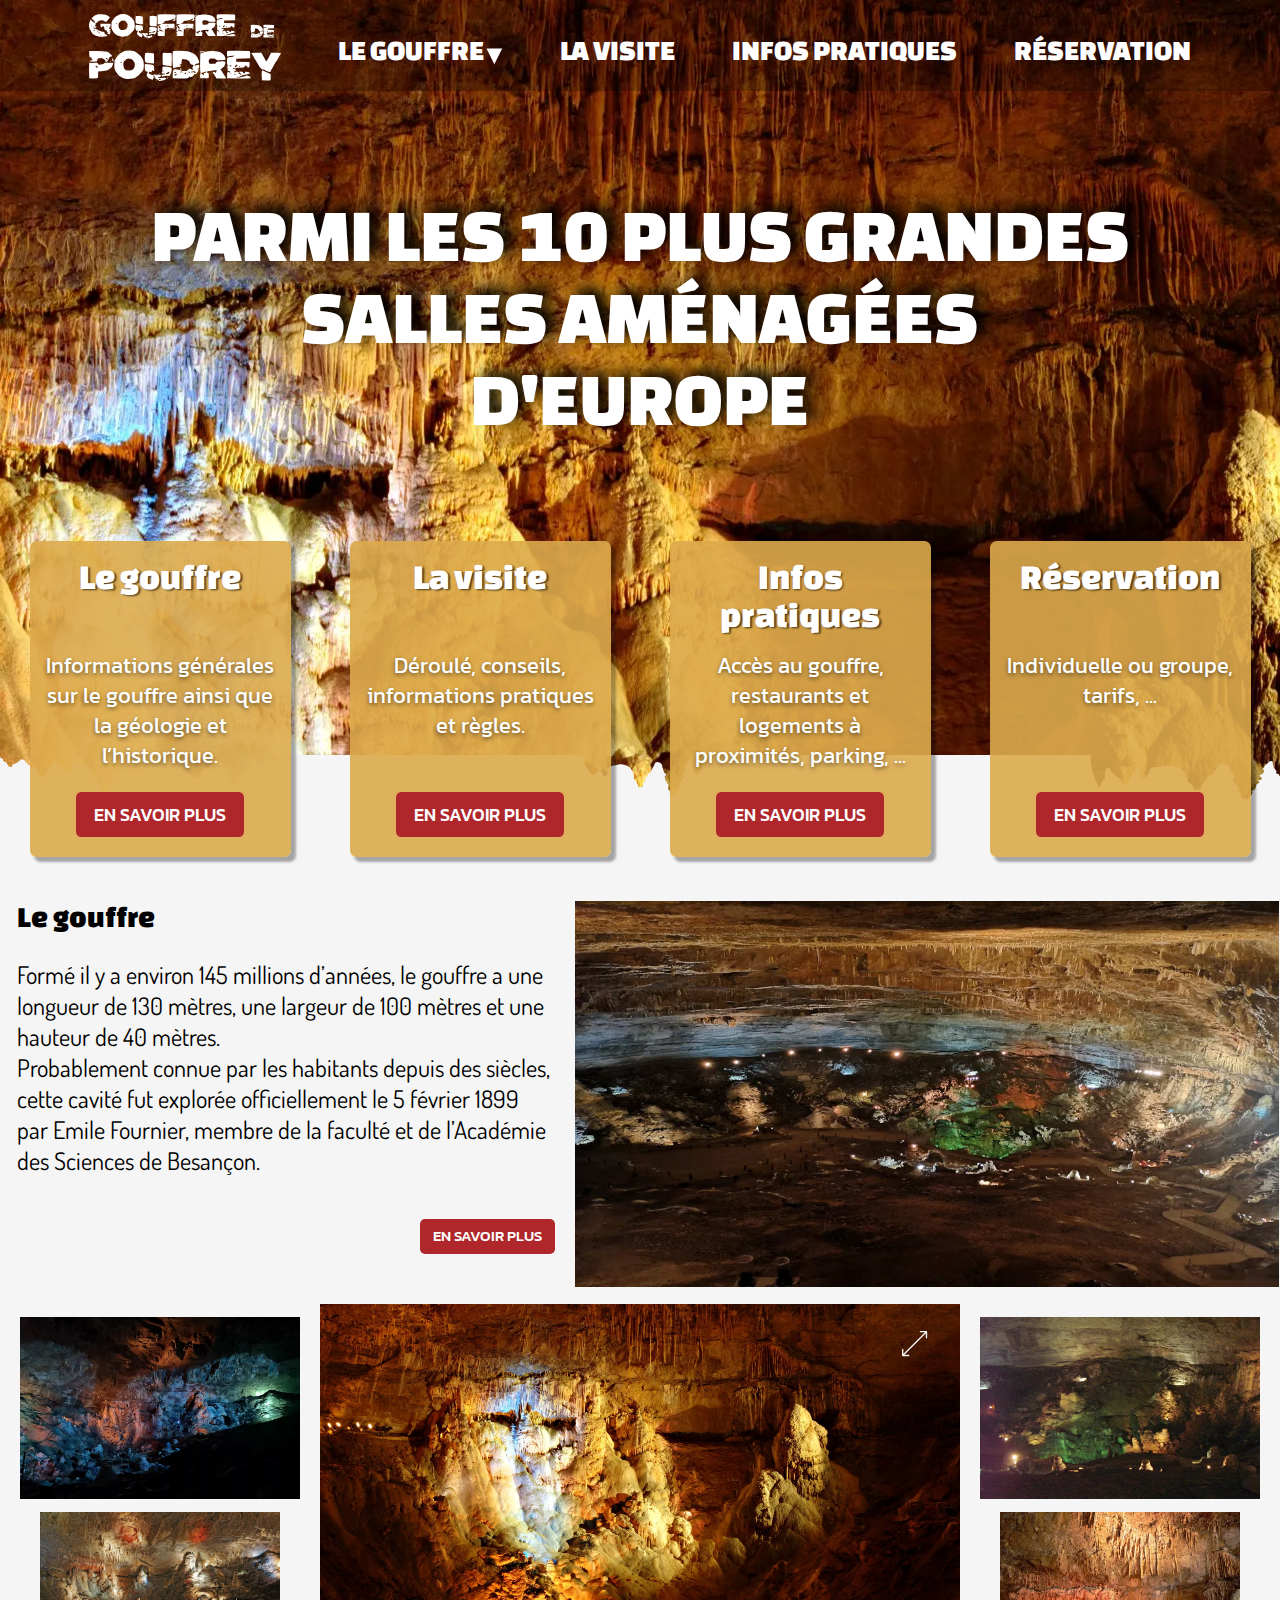
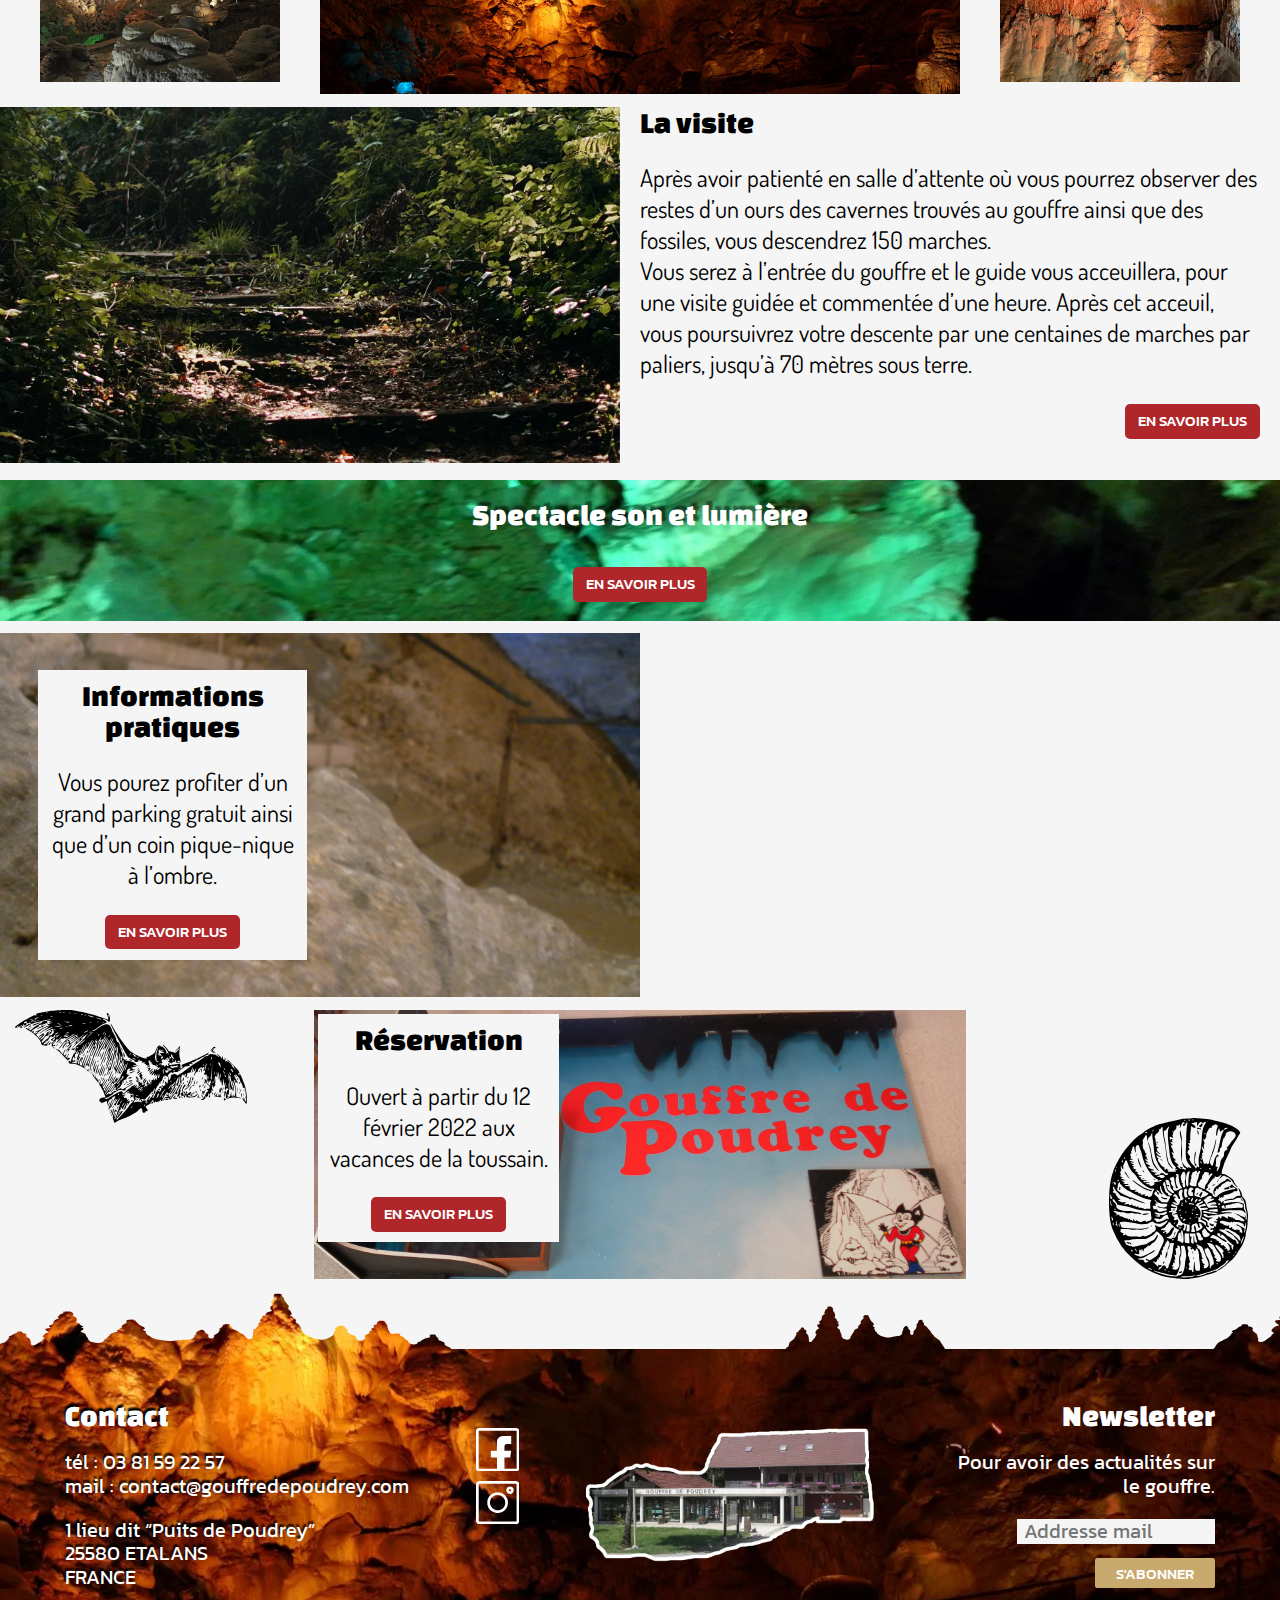
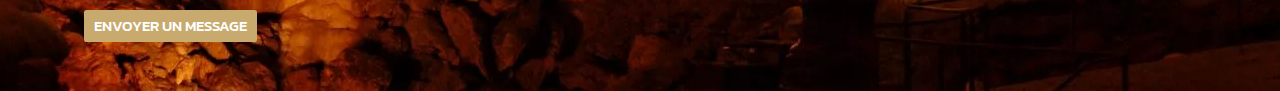
==== commit e036901b: "Modifications des marges en responsive" ====
--- a/index.html
+++ b/index.html
@@ -84,9 +84,7 @@
                     de
                     40 mètres.<br>Probablement connue par les habitants depuis des siècles, cette cavité fut explorée officiellement le 5 février
                     1899 par Emile Fournier, membre de la faculté et de l’Académie des Sciences de Besançon.</p>
-                <p class="main_button">
-                <a href="#">en savoir plus</a>
-                </p>
+                <a class="main_button" href="#">en savoir plus</a>
             </section>
             <div>
                 <img src="pictures/main_le-gouffre.webp" alt="Une photo du gouffre." width="1069" height="586">
@@ -114,16 +112,12 @@
                 <p class="main_texts">Après avoir patienté en salle d’attente où vous pourrez observer des restes d’un ours des cavernes trouvés au gouffre
                     ainsi que des fossiles, vous descendrez 150 marches.<br>
                     Vous serez à l’entrée du gouffre et le guide vous acceuillera, pour une visite guidée et commentée d’une heure. Après cet acceuil, vous poursuivrez votre descente par une centaines de marches par paliers, jusqu’à 70 mètres sous terre.</p>
-                <p class="main_button">
-                    <a href="#">en savoir plus</a>
-                </p>
+                <a class="main_button" id="visite" href="#">en savoir plus</a>
             </section>
         </div>
         <section id="main_Spectacle">
             <h2 class="main_titles">Spectacle son et lumière</h2>
-            <p class="main_button">
-                <a href="#">en savoir plus</a>
-            </p>
+            <a class="main_button" href="#">en savoir plus</a>
         </section>
         <div id="main_Informations-pratiques">
             <div>
@@ -131,9 +125,7 @@
                 <section>
                     <h2 class="main_titles">Informations pratiques</h2>
                     <p class="main_texts">Vous pourez profiter d’un grand parking gratuit ainsi que d’un coin pique-nique à l’ombre.</p>
-                    <p class="main_button">
-                        <a href="#">en savoir plus</a>
-                    </p>
+                    <a class="main_button" href="#">en savoir plus</a>
                 </section>
             </div>
             <div>
@@ -146,9 +138,7 @@
                 <section>
                     <h2 class="main_titles">Réservation</h2>
                     <p class="main_texts">Ouvert à partir du 12 février 2022 aux vacances de la toussain.</p>
-                    <p class="main_button">
-                        <a href="#">en savoir plus</a>
-                    </p>
+                    <a class="main_button" href="#">en savoir plus</a>
                 </section>
             </div>
             <img src="pictures/chauve-souris.svg" alt="Un dessin de chauve-souris" width="342.99527" height="166.89981">
@@ -166,123 +156,24 @@
                     1 lieu dit “Puits de Poudrey”<br>
                     25580 ETALANS<br>
                     FRANCE</p>
-                <p class="secondary_button">
-                    <a href="#">envoyer un message</a>
-                </p>
+                <a class="secondary_button" href="#">envoyer un message</a>
             </address>
             <div id="social-networks">
-                <a href="#"><?xml version="1.0" encoding="UTF-8" standalone="no"?>
-                    <svg
-                       width="64.910843"
-                       height="64.910767"
-                       viewBox="0 0 64.910843 64.910767"
-                       fill="none"
-                       version="1.1"
-                       id="svg6"
-                       sodipodi:docname="facebook.svg"
-                       inkscape:version="1.1.1 (3bf5ae0d25, 2021-09-20)"
-                       xmlns:inkscape="http://www.inkscape.org/namespaces/inkscape"
-                       xmlns:sodipodi="http://sodipodi.sourceforge.net/DTD/sodipodi-0.dtd"
-                       xmlns="http://www.w3.org/2000/svg"
-                       xmlns:svg="http://www.w3.org/2000/svg">
-                      <defs
-                         id="defs10" />
-                      <sodipodi:namedview
-                         id="namedview8"
-                         pagecolor="#ffffff"
-                         bordercolor="#666666"
-                         borderopacity="1.0"
-                         inkscape:pageshadow="2"
-                         inkscape:pageopacity="0.0"
-                         inkscape:pagecheckerboard="0"
-                         showgrid="false"
-                         fit-margin-top="0"
-                         fit-margin-left="0"
-                         fit-margin-right="0"
-                         fit-margin-bottom="0"
-                         inkscape:zoom="5.0153846"
-                         inkscape:cx="26.219325"
-                         inkscape:cy="43.964724"
-                         inkscape:window-width="1600"
-                         inkscape:window-height="837"
-                         inkscape:window-x="-8"
-                         inkscape:window-y="-8"
-                         inkscape:window-maximized="1"
-                         inkscape:current-layer="svg6" />
-                      <path
-                         d="M 4.92249,62.91077 C 3.30845,62.91077 2,61.59517 2,59.97227 V 4.93859 C 2,3.31565 3.30845,2 4.92249,2 h 55.06585 c 1.614,0 2.9225,1.31565 2.9225,2.93859 v 55.03368 c 0,1.6229 -1.3085,2.9385 -2.9225,2.9385 -1.9483,0 -20.3037,0 -55.06585,0 z"
-                         stroke="#ffffff"
-                         stroke-width="4"
-                         stroke-linecap="round"
-                         stroke-linejoin="round"
-                         id="path2" />
-                      <path
-                         fill-rule="evenodd"
-                         clip-rule="evenodd"
-                         d="m 52.75184,23.99287 h -6.0275 -0.7123 c -1.8688,0 -3.3838,1.515 -3.3838,3.3838 v 6.7701 h 10.1236 l -1.4827,10.1483 h -8.6409 v 18.6157 h -11.1328 v -18.6157 h -9.1918 v -10.1483 h 9.073 l 0.1188,-9.6329 -0.0333,-3.4525 c -0.0468,-4.8751 3.8674,-8.8652 8.7425,-8.912 0.0283,-2e-4 0.0565,-4e-4 0.0849,-4e-4 h 12.4623 z"
-                         fill="#ffffff"
-                         id="path4" />
-                    </svg></a>
-                    <a href="#"><?xml version="1.0" encoding="UTF-8" standalone="no"?>
-                        <svg
-                           width="64.522957"
-                           height="64.523026"
-                           viewBox="0 0 64.522957 64.523026"
-                           fill="none"
-                           version="1.1"
-                           id="svg8"
-                           sodipodi:docname="instagram.svg"
-                           inkscape:version="1.1.1 (3bf5ae0d25, 2021-09-20)"
-                           xmlns:inkscape="http://www.inkscape.org/namespaces/inkscape"
-                           xmlns:sodipodi="http://sodipodi.sourceforge.net/DTD/sodipodi-0.dtd"
-                           xmlns="http://www.w3.org/2000/svg"
-                           xmlns:svg="http://www.w3.org/2000/svg">
-                          <defs
-                             id="defs12" />
-                          <sodipodi:namedview
-                             id="namedview10"
-                             pagecolor="#ffffff"
-                             bordercolor="#666666"
-                             borderopacity="1.0"
-                             inkscape:pageshadow="2"
-                             inkscape:pageopacity="0.0"
-                             inkscape:pagecheckerboard="0"
-                             showgrid="false"
-                             fit-margin-top="0"
-                             fit-margin-left="0"
-                             fit-margin-right="0"
-                             fit-margin-bottom="0"
-                             inkscape:zoom="5.0153846"
-                             inkscape:cx="26.817485"
-                             inkscape:cy="34.194785"
-                             inkscape:window-width="1600"
-                             inkscape:window-height="837"
-                             inkscape:window-x="-8"
-                             inkscape:window-y="-8"
-                             inkscape:window-maximized="1"
-                             inkscape:current-layer="svg8" />
-                          <path
-                             d="m 50.72686,10.113322 c -0.7058,-0.0096 -1.3986,0.1903 -1.9908,0.5744 -0.5922,0.3841 -1.0573,0.9353 -1.3363,1.5837 -0.2791,0.6484 -0.3595,1.365 -0.2312,2.0591 0.1282,0.6942 0.4594,1.3347 0.9517,1.8406 0.4922,0.5059 1.1234,0.8546 1.8138,1.0017 0.6904,0.1472 1.4089,0.0864 2.0647,-0.1747 0.6558,-0.2612 1.2195,-0.7109 1.6197,-1.2924 0.4002,-0.5814 0.619,-1.2685 0.6287,-1.9743 v -0.0978 c -0.0085,-0.9311 -0.3821,-1.8215 -1.0404,-2.4799 -0.6584,-0.6583 -1.5489,-1.0319 -2.4799,-1.0404 z"
-                             stroke="#ffffff"
-                             stroke-width="4.058"
-                             stroke-linecap="round"
-                             stroke-linejoin="round"
-                             id="path2" />
-                          <path
-                             d="M 59.15286,2.0300424 H 5.2070902 c -0.85025,0.02127 -1.65859,0.37404 -2.25237,0.98303 -0.59377,0.609 -0.92598,1.4259 -0.92572,2.27647 V 59.234522 c 0,0.8645 0.34342,1.6936 0.95471,2.3049 0.61129,0.6112 1.44041,0.9546 2.30485,0.9546 H 59.23436 c 0.8645,0 1.6936,-0.3434 2.3048,-0.9546 0.6113,-0.6113 0.9548,-1.4404 0.9548,-2.3049 V 5.2080724 c -0.0105,-0.42814 -0.1054,-0.8499 -0.2791,-1.24132 -0.1735,-0.39143 -0.4227,-0.74481 -0.733,-1.03994 -0.3102,-0.29514 -0.6756,-0.52624 -1.0752,-0.68011 -0.3997,-0.15388 -0.8257,-0.22749 -1.2538,-0.21666 z"
-                             stroke="#ffffff"
-                             stroke-width="4.058"
-                             stroke-linecap="round"
-                             stroke-linejoin="round"
-                             id="path4" />
-                          <path
-                             d="m 32.17996,18.685722 c -2.669,0 -5.278,0.7915 -7.4972,2.2742 -2.2191,1.4828 -3.9488,3.5904 -4.9702,6.0561 -1.0214,2.4658 -1.2886,5.1791 -0.7679,7.7967 0.5207,2.6176 1.806,5.0222 3.6932,6.9094 1.8872,1.8872 4.2918,3.1725 6.9095,3.6931 2.6176,0.5207 5.331,0.2535 7.7968,-0.7678 2.4658,-1.0215 4.5734,-2.7511 6.0562,-4.9702 1.4827,-2.2191 2.2742,-4.8282 2.2742,-7.4971 0,-3.5789 -1.4218,-7.0113 -3.9525,-9.542 -2.5307,-2.5306 -5.9631,-3.9524 -9.5421,-3.9524 z"
-                             stroke="#ffffff"
-                             stroke-width="4.058"
-                             stroke-linecap="round"
-                             stroke-linejoin="round"
-                             id="path6" />
-                        </svg></a>
+                <a href="#">
+                    <?xml version="1.0" encoding="UTF-8"?>
+                    <svg fill="none" version="1.1" viewBox="0 0 64.911 64.911" xmlns="http://www.w3.org/2000/svg">
+                        <path d="m4.9225 62.911c-1.614 0-2.9225-1.3156-2.9225-2.9385v-55.034c0-1.6229 1.3084-2.9386 2.9225-2.9386h55.066c1.614 0 2.9225 1.3156 2.9225 2.9386v55.034c0 1.6229-1.3085 2.9385-2.9225 2.9385h-55.066z" stroke="#fff" stroke-linecap="round" stroke-linejoin="round" stroke-width="4"/>
+                        <path d="m52.752 23.993h-6.7398c-1.8688 0-3.3838 1.515-3.3838 3.3838v6.7701h10.124l-1.4827 10.148h-8.6409v18.616h-11.133v-18.616h-9.1918v-10.148h9.073l0.1188-9.6329-0.0333-3.4525c-0.0468-4.8751 3.8674-8.8652 8.7425-8.912 0.0283-2e-4 0.0565-4e-4 0.0849-4e-4h12.462z" clip-rule="evenodd" fill="#fff" fill-rule="evenodd"/>
+                    </svg>
+                </a>
+                <a href="#">
+                    <?xml version="1.0" encoding="UTF-8"?>
+                    <svg fill="none" version="1.1" viewBox="0 0 64.523 64.523" xmlns="http://www.w3.org/2000/svg">
+                        <path d="m50.727 10.113c-0.7058-0.0096-1.3986 0.1903-1.9908 0.5744s-1.0573 0.9353-1.3363 1.5837c-0.2791 0.6484-0.3595 1.365-0.2312 2.0591 0.1282 0.6942 0.4594 1.3347 0.9517 1.8406 0.4922 0.5059 1.1234 0.8546 1.8138 1.0017 0.6904 0.1472 1.4089 0.0864 2.0647-0.1747 0.6558-0.2612 1.2195-0.7109 1.6197-1.2924 0.4002-0.5814 0.619-1.2685 0.6287-1.9743v-0.0978c-0.0085-0.9311-0.3821-1.8215-1.0404-2.4799-0.6584-0.6583-1.5489-1.0319-2.4799-1.0404z" stroke="#fff" stroke-linecap="round" stroke-linejoin="round" stroke-width="4.058"/>
+                        <path d="m59.153 2.03h-53.946c-0.85025 0.02127-1.6586 0.37404-2.2524 0.98303-0.59377 0.609-0.92598 1.4259-0.92572 2.2765v53.945c0 0.8645 0.34342 1.6936 0.95471 2.3049 0.61129 0.6112 1.4404 0.9546 2.3048 0.9546h53.946c0.8645 0 1.6936-0.3434 2.3048-0.9546 0.6113-0.6113 0.9548-1.4404 0.9548-2.3049v-54.026c-0.0105-0.42814-0.1054-0.8499-0.2791-1.2413-0.1735-0.39143-0.4227-0.74481-0.733-1.0399-0.3102-0.29514-0.6756-0.52624-1.0752-0.68011-0.3997-0.15388-0.8257-0.22749-1.2538-0.21666z" stroke="#fff" stroke-linecap="round" stroke-linejoin="round" stroke-width="4.058"/>
+                        <path d="m32.18 18.686c-2.669 0-5.278 0.7915-7.4972 2.2742-2.2191 1.4828-3.9488 3.5904-4.9702 6.0561-1.0214 2.4658-1.2886 5.1791-0.7679 7.7967s1.806 5.0222 3.6932 6.9094 4.2918 3.1725 6.9095 3.6931c2.6176 0.5207 5.331 0.2535 7.7968-0.7678 2.4658-1.0215 4.5734-2.7511 6.0562-4.9702 1.4827-2.2191 2.2742-4.8282 2.2742-7.4971 0-3.5789-1.4218-7.0113-3.9525-9.542-2.5307-2.5306-5.9631-3.9524-9.5421-3.9524z" stroke="#fff" stroke-linecap="round" stroke-linejoin="round" stroke-width="4.058"/>
+                    </svg>
+                </a>
             </div>
             <div>
                 <img src="pictures/footer_gouffre.webp" alt="Photo de l'acceuil du Gouffre.">
--- a/style-home.css
+++ b/style-home.css
@@ -7,6 +7,10 @@
 body {
     margin: 0;
     background-color: #f5f5f5;
+}
+
+h2, h3 {
+    font-weight: 400;
 }
 
 .main_titles {
@@ -31,16 +35,22 @@
     font-size: 1.15vw;
     /*padding: 19px 47px;*/
     padding: 0.5vw 1vw;
-    box-sizing: border-box;
+    /*box-sizing: border-box;*/
     border-radius: .4vw;
     margin: 0;
     display: inline-block;
-}
-
-.main_button > a {
     text-decoration: none;
     color: white;
 }
+
+.main_button:hover {
+    background-color: #8B1F22;
+}
+
+/*.main_button > a {
+    text-decoration: none;
+    color: white;
+}*/
 
 .secondary_button {
     background-color: #C9AA6E;
@@ -49,15 +59,15 @@
     font-weight: 500;
     font-size: 1.15vw;
     padding: 0.4vw 0.8vw;
-    box-sizing: border-box;
     border-radius: .2vw;
     margin: 0;
     display: inline-block;
-}
-
-.secondary_button > a {
     text-decoration: none;
     color: white;
+}
+
+.secondary_button:hover {
+    background-color: #97744C;
 }
 
 .footer_text {
@@ -180,6 +190,7 @@
     /*width: 100%;
     top: 50rem;*/
     transform: translate(0,7.969vw);
+    transition: transform 0.5s ease-out;
 }
 
 #header_infos > div {
@@ -198,6 +209,11 @@
     border-radius: 0.521vw;
     /*box-shadow: .4375rem .375rem .25rem rgba(0,0,0,0.33);*/
     box-shadow: 0.365vw 0.313vw 0.208vw rgba(0,0,0,0.33);
+    transition: background-color 0.5s ease-out;
+}
+
+#header_infos > div:hover {
+    background-color: rgba(42, 21, 11, 0.7);
 }
 
 #header_infos > div > h2 {
@@ -248,6 +264,10 @@
     display: inline-block;
 }
 
+#header_infos > div > p > a:hover {
+    background-color: #8B1F22;
+}
+
 #header_infos-buttons {
     display: none;
 }
@@ -276,7 +296,7 @@
     margin: 5% 0 8%;
 }
 
-#main_Le-gouffre > section:first-child > p:nth-child(3) {
+#main_Le-gouffre > section:first-child > a:nth-child(3) {
     align-self: flex-end;
 }
 
@@ -407,7 +427,7 @@
     flex-basis: 50%;
 }
 
-#main_La-visite > section:nth-child(2) > p:nth-child(3) {
+#main_La-visite > section:nth-child(2) > a:nth-child(3) {
     align-self: flex-end;
 }
 
@@ -557,11 +577,11 @@
     color: white;
 }
 
-address > :not(p:nth-child(4)) {
+address > :not(a:nth-child(4)) {
     text-shadow: -.06vw -.25vw .15vw black;
 }
 
-address > p:nth-child(4) {
+address > a:nth-child(4) {
     margin-left: 1.5vw;
 }
 
@@ -572,12 +592,12 @@
     row-gap: 0.781vw;
 }
 
-#social-networks > a > svg {
+#social-networks > a {
     width: 3.385vw;
     height: 3.385vw;
 }
 
-#social-networks > a {
+#social-networks > a > svg {
     width: 3.385vw;
     height: 3.385vw;
 }
@@ -596,7 +616,7 @@
     text-align: right;
 }
 
-form > input[type=email]{
+form > input[type="email"]{
     padding: .4375rem;
     width: 15.521vw;
     height: 1.979vw;
@@ -608,7 +628,7 @@
     /* ou -webkit-appearance: none;*/
 }
 
-form > input[type=submit] {
+form > input[type="submit"] {
     background-color: #C9AA6E;
     color: white;
     text-transform: uppercase;
@@ -616,7 +636,7 @@
     font-weight: 500;
     font-size: 1.15vw;
     padding: 0.4vw 0.8vw;
-    box-sizing: border-box;
+    /*box-sizing: border-box;*/
     border-radius: .2vw;
     border: none;
     width: 9.427vw;
@@ -625,6 +645,11 @@
     -webkit-appearance: none;
 }
 
+form > input[type="submit"]:hover {
+    background-color: #97744C;
+    cursor: pointer;
+}
+
 @media only screen and (max-width: 1525px) {
     .main_titles {
         font-size: 1.875rem;
@@ -656,10 +681,18 @@
         font-size: 1.25rem;
         line-height: 1.625rem;
     }
+
+    #header_infos > div:nth-child(3) > p:nth-child(2) {
+        margin: 1.6875rem 0 0;
+    }
     
     #header_infos > div > p > a {
         font-size: .9375rem;
         padding: .25rem .625rem;
+    }
+
+    #grid_main-item > svg:nth-child(2) {
+        width: 24px;
     }
 
     footer {
@@ -768,7 +801,8 @@
     /*MAIN*/
 
     main {
-        margin-top: 7px;
+        margin-top: 1.875rem;
+        margin-bottom: 3.625rem;
         /*margin-top: 0.839vw;*/
     }
 
@@ -779,7 +813,7 @@
     }
     
     #main_Le-gouffre > section:first-child {
-        margin: 0 3.3125rem;
+        margin: 0 3.3125rem 1.25rem;
         /*margin: 0 6.355vw 0 6.355vw;*/
         text-align: center;
         display: block;
@@ -788,10 +822,6 @@
     
     #main_Le-gouffre > section:first-child > p:nth-child(2) {
         margin: 1.125rem 0 1.75rem;
-    }
-    
-    #main_Le-gouffre > section:first-child > p:nth-child(3) {
-        margin-bottom: 1.0625rem;
     }
     
     #main_Le-gouffre > div:nth-child(2) {
@@ -806,10 +836,17 @@
         object-fit: none;
     }
 
+    /*Gallerie*/
+
+    #main_Gallery {
+        margin-top: 2.8125rem;
+    }
+
     /*La visite*/
 
 #main_La-visite {
-    margin-top: 1.1875rem;
+    margin-top: 2.625rem;
+    margin-bottom: 3.4375rem;
     display: block;
 }
 
@@ -825,10 +862,6 @@
     margin: 1.125rem 0 1.75rem;
 }
 
-#main_La-visite > section:nth-child(2) > p:nth-child(3) {
-    margin: 0 0 1.1875rem;
-}
-
 #main_La-visite > div:first-child {
     flex-basis: initial;
     display: none;
@@ -850,7 +883,7 @@
 
 #main_Informations-pratiques {
     display: block;
-    margin-top: 1.1875rem;
+    margin-top: 3.3125rem;
 }
 
 #main_Informations-pratiques > div:first-child {
@@ -879,21 +912,17 @@
     top: initial;
     left: initial;
     padding: 0;
-    margin: 0 3.3125rem;
+    margin: 0 3.3125rem 1.25rem;
 }
 
 #main_Informations-pratiques > div:first-child > section > p:nth-child(2) {
     margin: 1.125rem 0 1.75rem;
 }
 
-#main_Informations-pratiques > div:first-child > section > p:nth-child(3) {
-    margin: 0 0 1.0625rem;
-}
-
 /*Réservation*/
 
 #main_Reservation {
-    margin-top: 1.1875rem;
+    margin-top: 3.3125rem;
 }
 
 #main_Reservation > div {
@@ -915,16 +944,10 @@
     width: initial;
     padding: 0;
     position: initial;
-    top: initial;
-    left: initial;
 }
 
 #main_Reservation > div > section > p:nth-child(2) {
     margin: 1.125rem 0 1.75rem;
-}
-
-#main_Reservation > div > section > p:nth-child(3) {
-    margin: 0 0 .9375rem;
 }
 
 #main_Reservation > img:nth-child(2) {
@@ -970,11 +993,11 @@
     margin: .625rem 0 .875rem;
 }
 
-address > :not(p:nth-child(4)) {
+address > :not(a:nth-child(4)) {
     text-shadow: -0.0625rem -0.3125rem .1875rem black;
 }
 
-address > p:nth-child(4) {
+address > a:nth-child(4) {
     margin-left: 0;
 }
 
@@ -1012,17 +1035,16 @@
     margin: .625rem 0 .875rem;
 }
 
-form > input[type=email]{
+form > input[type="email"]{
     width: 190px;
     height: 31px;
 }
 
-form > input[type=submit] {
+form > input[type="submit"] {
     font-size: 1.0625rem;
     padding: .1875rem .5625rem;
     border-radius: 3px;
     margin-top: .875rem;
-    display: block;
     margin-left: auto;
     margin-right: auto;
 }
@@ -1091,10 +1113,6 @@
     border-radius: 8px;
 }
 
-main {
-    margin-top: 0;
-}
-
 #main_Reservation > div > section {
     padding: 0 3.3125rem;
 }
@@ -1106,6 +1124,10 @@
 footer > div:nth-child(2){
     flex-direction: column;
     align-items: center;
+}
+
+form > input[type="submit"] {
+    display: block;
 }
 
 #social-networks {
@@ -1282,6 +1304,11 @@
         background-color: initial;
         box-shadow: none;
         background-image: linear-gradient(180deg, rgba(219, 170, 76, 0.85) 81.25%, rgba(219, 170, 76, 0.3) 100%);
+        transition: none;
+    }
+
+    #header_infos > div:hover {
+        background-color: initial;
     }
 
     #header_infos > div > h2 {
@@ -1314,7 +1341,7 @@
 
     main {
         margin-top: 1.375rem;
-        margin-bottom: 1.375rem;
+        margin-bottom: 2.1875rem;
     }
 
     /*Le gouffre*/
@@ -1329,7 +1356,7 @@
         margin: 1.25rem 0;
     }
 
-    #main_Le-gouffre > section:first-child > p:nth-child(3) {
+    #main_Le-gouffre > section:first-child > a:nth-child(3) {
         margin: 0;
     }
 
@@ -1340,13 +1367,13 @@
     /*Gallery*/
 
     #main_Gallery {
-        margin-top: 1.25rem;
+        margin-top: 2.1875rem;
     }
 
     /*La visite*/
 
     #main_La-visite {
-        margin: 1.25rem 0;
+        margin: 2.0625rem 0 2.1875rem;
     }
 
     #main_La-visite > section:nth-child(2) {
@@ -1359,7 +1386,7 @@
         margin: 1.25rem 0;
     }
 
-    #main_La-visite > section:nth-child(2) > p:nth-child(3) {
+    #main_La-visite > section:nth-child(2) > a:nth-child(3) {
         margin: 0;
     }
 
@@ -1380,7 +1407,7 @@
     /*Infos pratiques*/
 
     #main_Informations-pratiques {
-        margin-top: 1.25rem;
+        margin-top: 2.0625rem;
     }
 
     #main_Informations-pratiques > div:first-child {
@@ -1398,7 +1425,7 @@
         margin: 1.25rem 0;
     }
 
-    #main_Informations-pratiques > div:first-child > section > p:nth-child(3) {
+    #main_Informations-pratiques > div:first-child > section > a:nth-child(3) {
         margin: 0;
         align-self: flex-end;
     }
@@ -1410,7 +1437,7 @@
     /*Réservation*/
 
     #main_Reservation {
-        margin-top: 1.875rem;
+        margin-top: 2.6875rem;
     }
 
     #main_Reservation > div {
@@ -1427,7 +1454,7 @@
         margin: 1.25rem 0;
     }
 
-    #main_Reservation > div > section > p:nth-child(3) {
+    #main_Reservation > div > section > a:nth-child(3) {
         align-self: flex-end;
         margin: 0;
     }
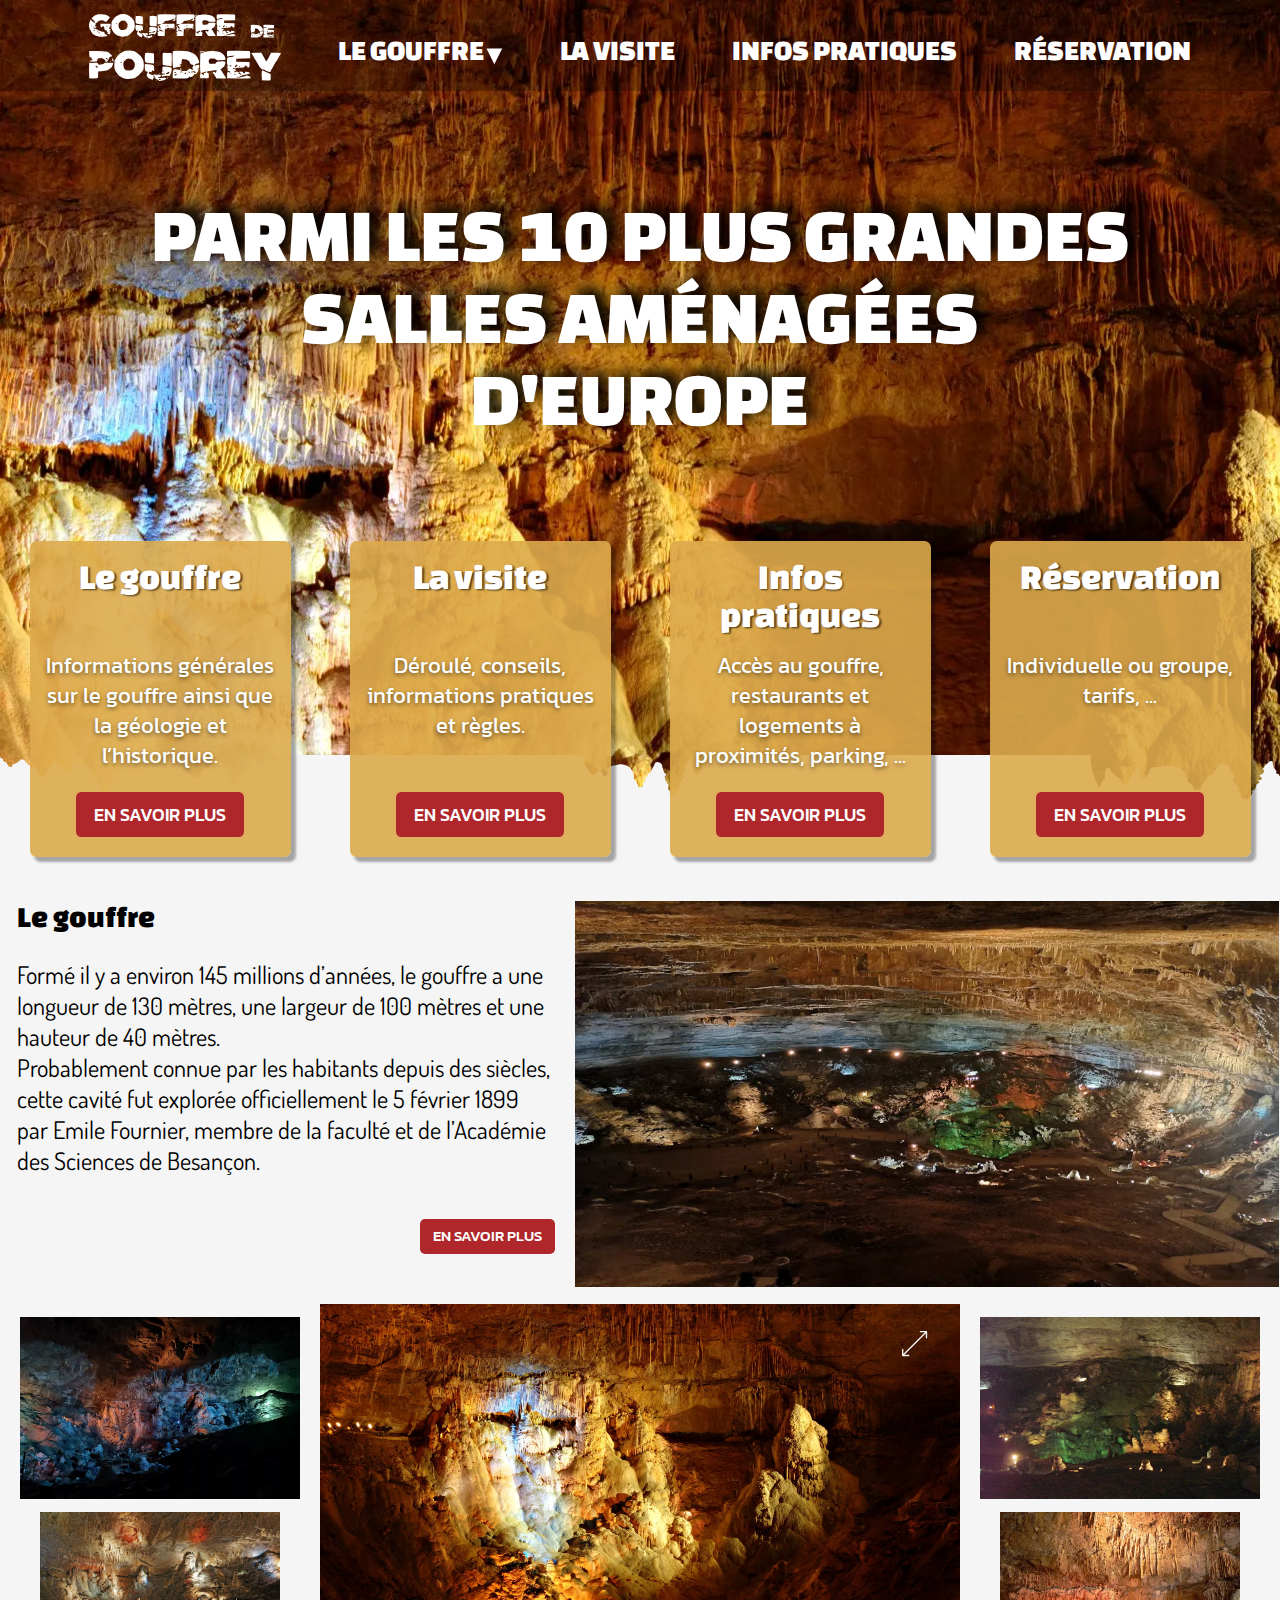
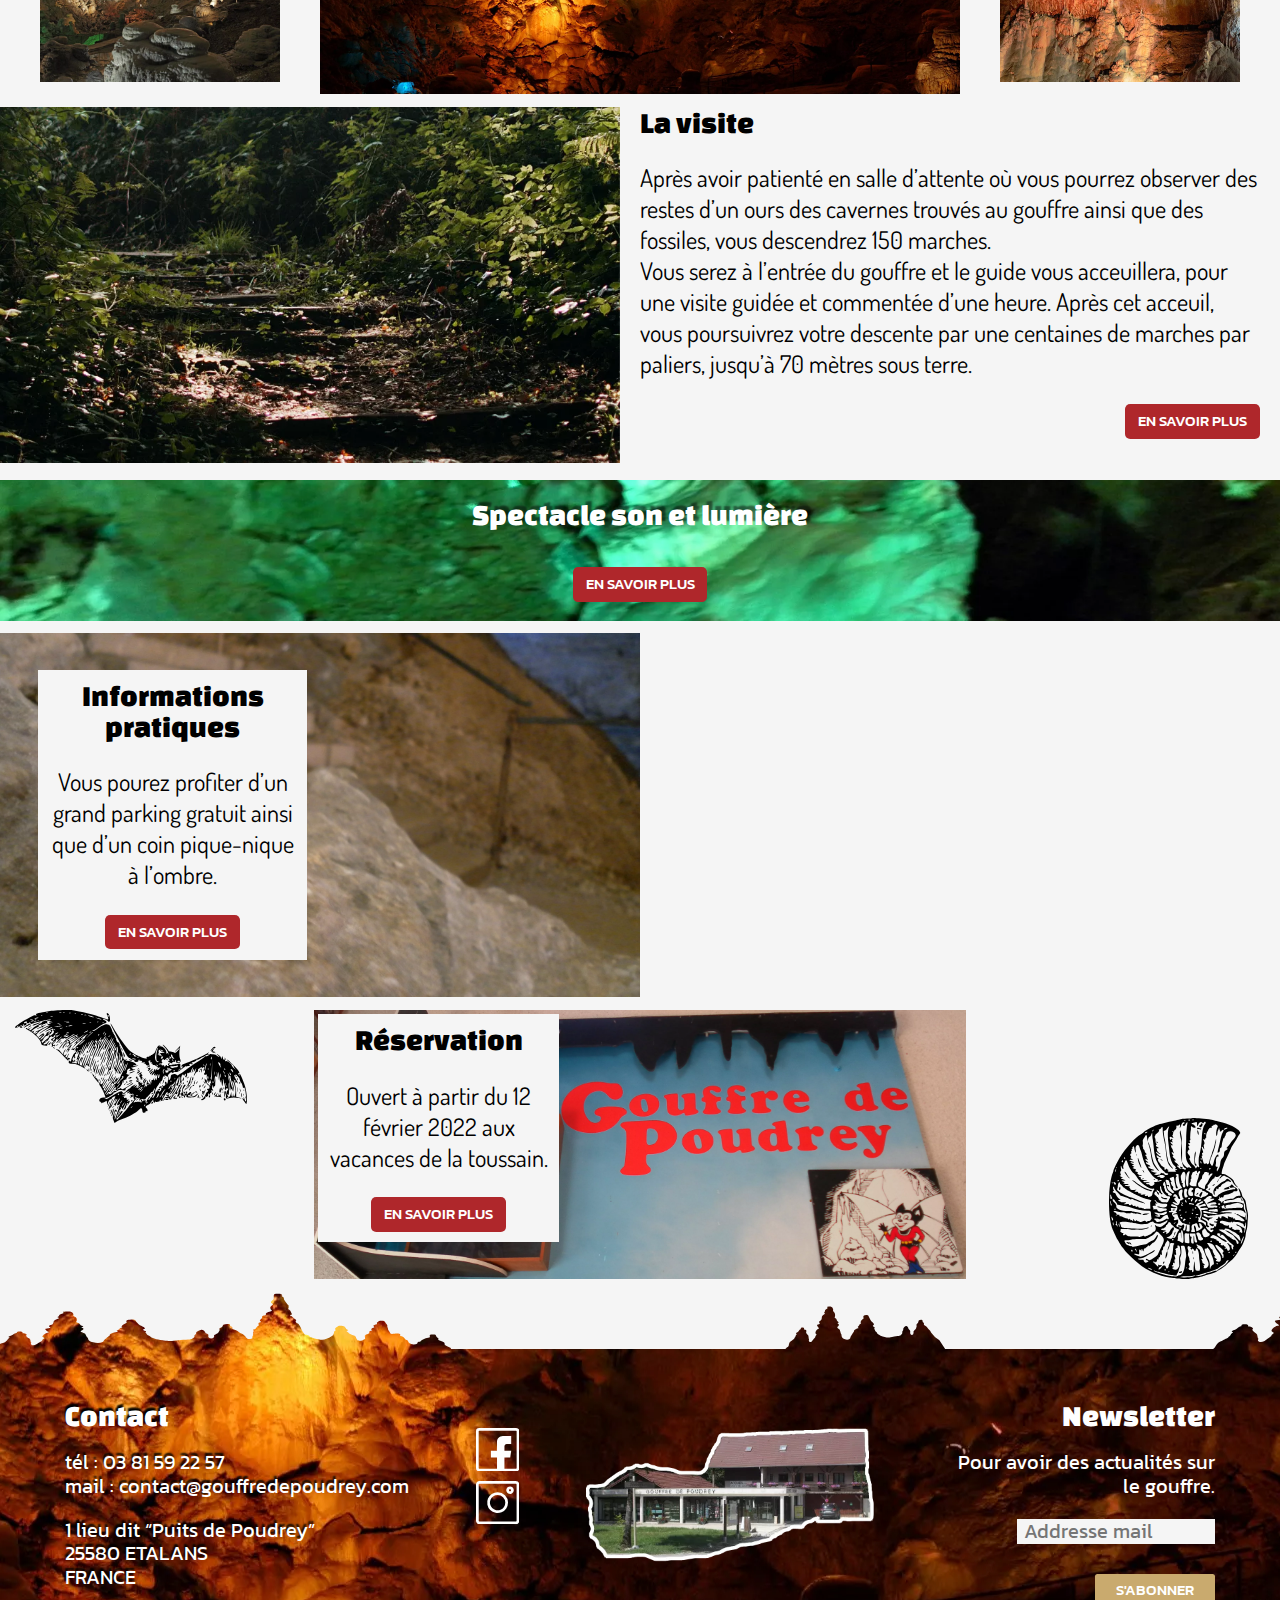
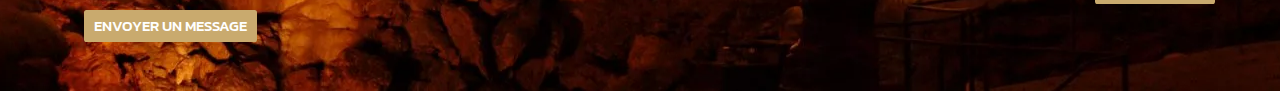
==== commit 5b2f3617: "Mail" ====
--- a/index.html
+++ b/index.html
@@ -121,7 +121,7 @@
         </section>
         <div id="main_Informations-pratiques">
             <div>
-                <img src="pictures/main_informations-pratiques.webp"Escalier dans le gouffre.">
+                <img src="pictures/main_informations-pratiques.webp" alt="Escalier dans le gouffre.">
                 <section>
                     <h2 class="main_titles">Informations pratiques</h2>
                     <p class="main_texts">Vous pourez profiter d’un grand parking gratuit ainsi que d’un coin pique-nique à l’ombre.</p>
@@ -178,10 +178,12 @@
             <div>
                 <img src="pictures/footer_gouffre.webp" alt="Photo de l'acceuil du Gouffre.">
             </div>
-            <form>
+            <form id="formNewsletter" action="php/email.php" method="post" novalidate>
                 <h3 class="main_titles">Newsletter</h3>
-                <p class="footer_text">Pour avoir des actualités sur le gouffre.</p>
+                <p id="p-newsletter" class="footer_text">Pour avoir des actualités sur le gouffre.</p>
                 <input class="footer_text" type="email" placeholder="Addresse mail" name="email" required>
+                <p id="message-conn-email"></p>
+                <p id="invalid-email">Veuillez rentrer une addresse mail valide</p>
                 <input type="submit" value="s'abonner">
             </form>
         </div>
--- a/style-home.css
+++ b/style-home.css
@@ -628,6 +628,17 @@
     /* ou -webkit-appearance: none;*/
 }
 
+#invalid-email {
+    font-size: 1.125rem;
+    color: #C9AA6E;
+    margin: 5px 0 0;
+    display: none;
+}
+
+#invalid-email.display-block {
+    display: block;
+}
+
 form > input[type="submit"] {
     background-color: #C9AA6E;
     color: white;
@@ -1031,7 +1042,7 @@
     text-align: center;
 }
 
-form > p:nth-child(2) {
+#p-newsletter {
     margin: .625rem 0 .875rem;
 }
 
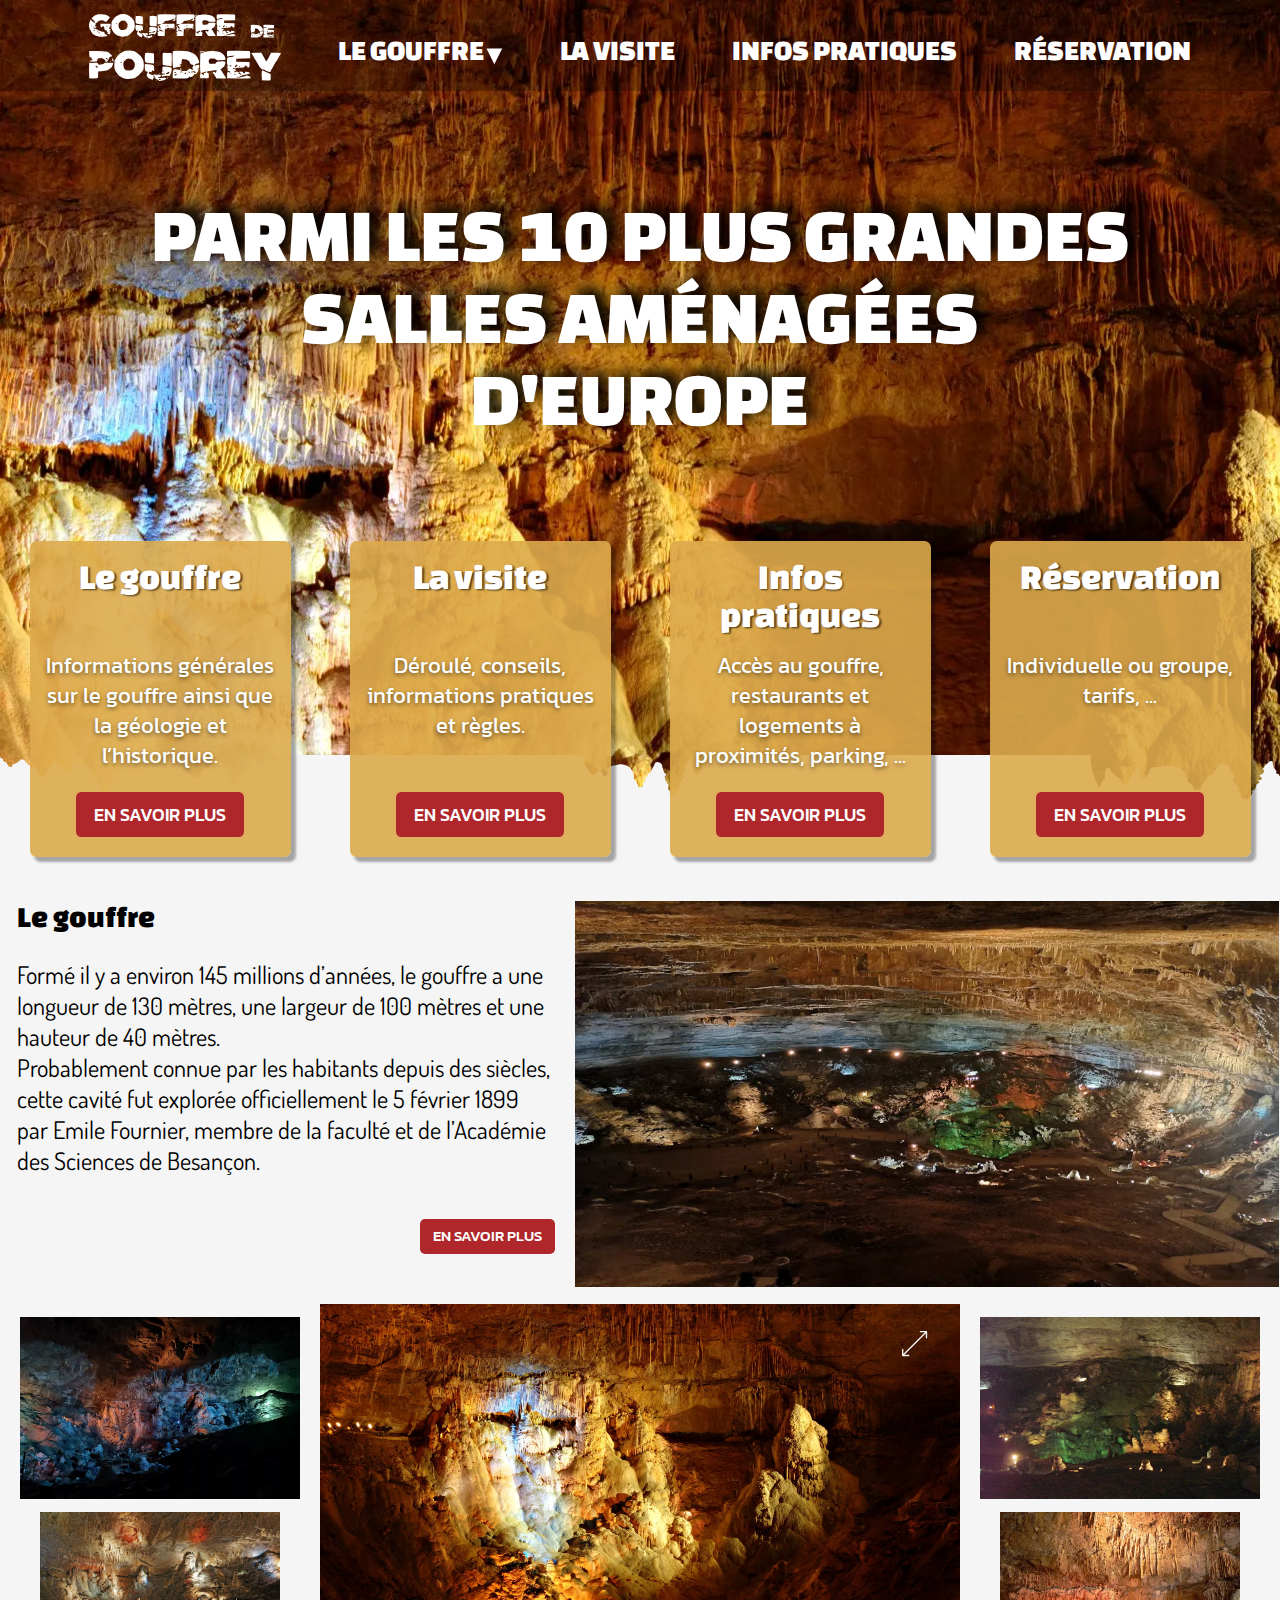
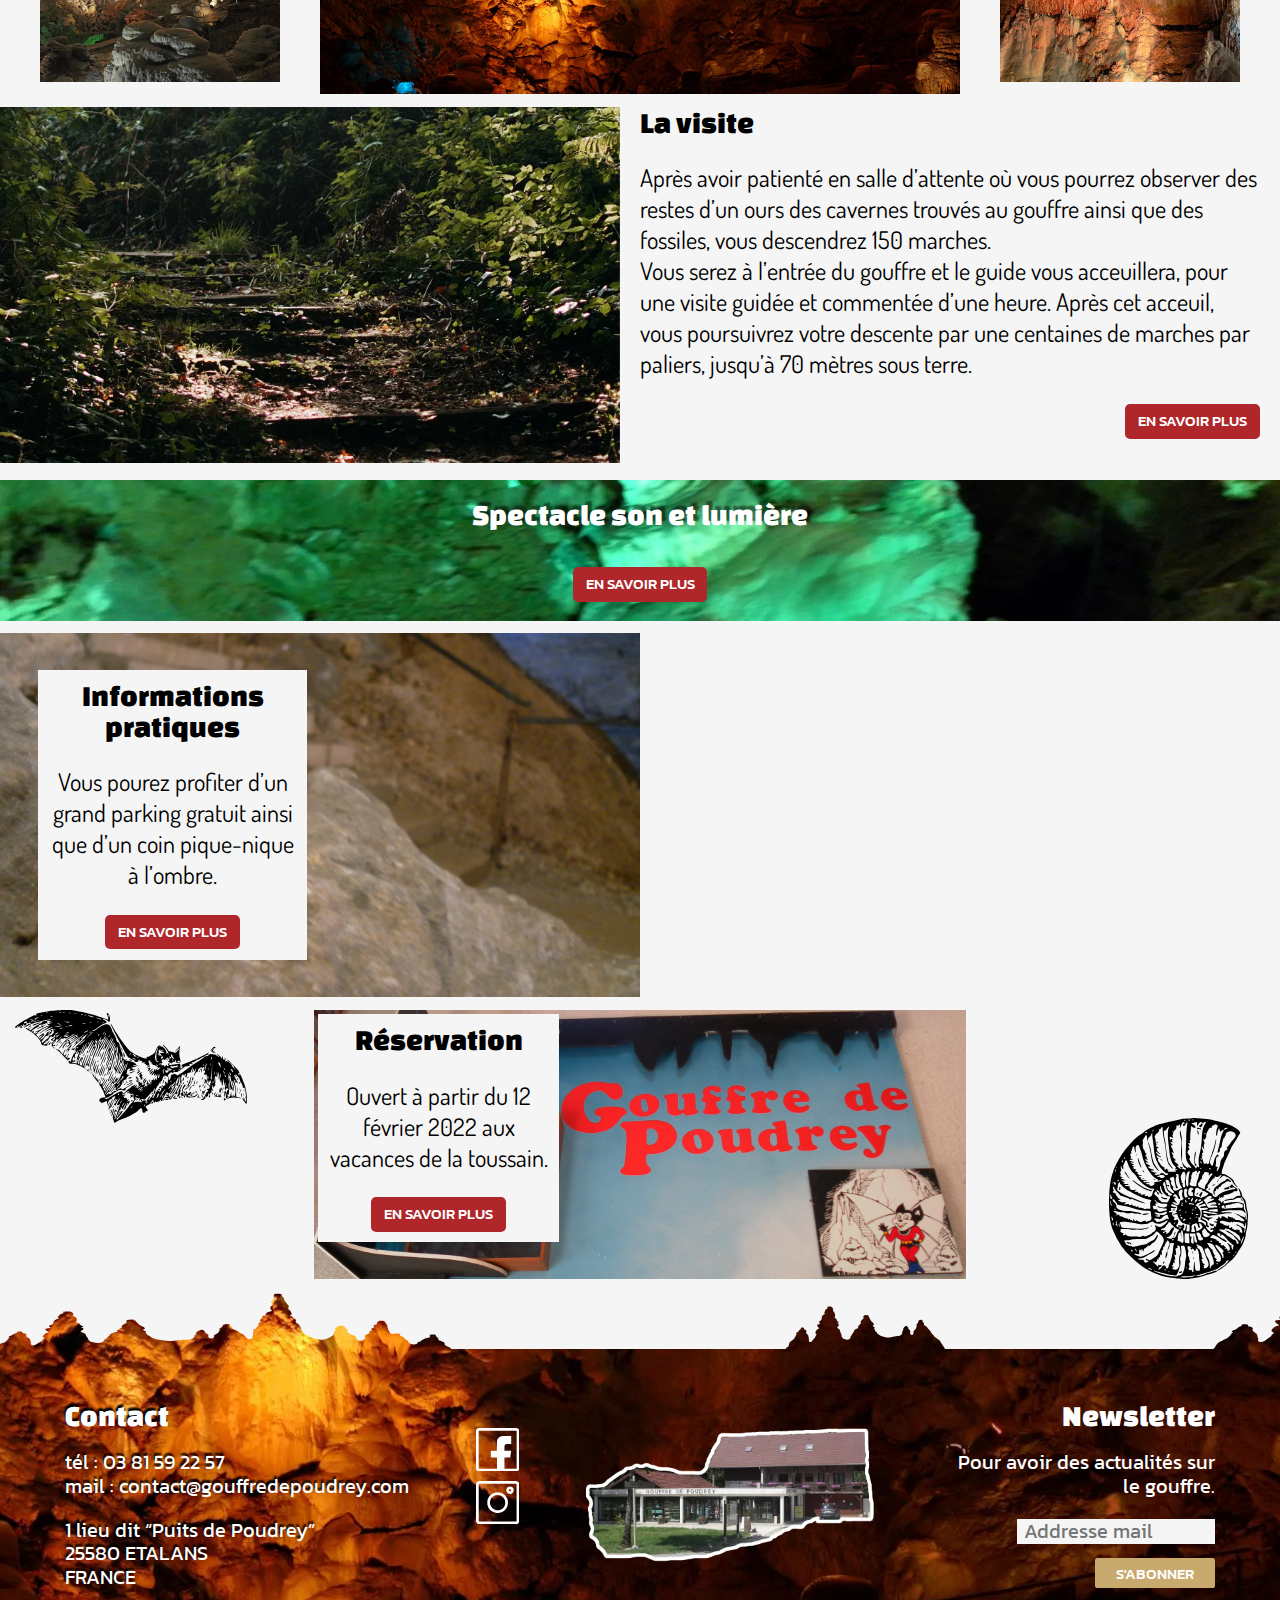
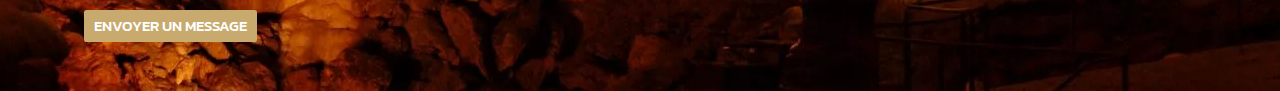
==== commit 9fd78137: "email bdd" ====
--- a/index.html
+++ b/index.html
@@ -183,7 +183,6 @@
                 <p id="p-newsletter" class="footer_text">Pour avoir des actualités sur le gouffre.</p>
                 <input class="footer_text" type="email" placeholder="Addresse mail" name="email" required>
                 <p id="message-conn-email"></p>
-                <p id="invalid-email">Veuillez rentrer une addresse mail valide</p>
                 <input type="submit" value="s'abonner">
             </form>
         </div>
--- a/style-home.css
+++ b/style-home.css
@@ -628,14 +628,14 @@
     /* ou -webkit-appearance: none;*/
 }
 
-#invalid-email {
+#message-conn-email {
     font-size: 1.125rem;
     color: #C9AA6E;
     margin: 5px 0 0;
     display: none;
 }
 
-#invalid-email.display-block {
+#message-conn-email.display-block {
     display: block;
 }
 
